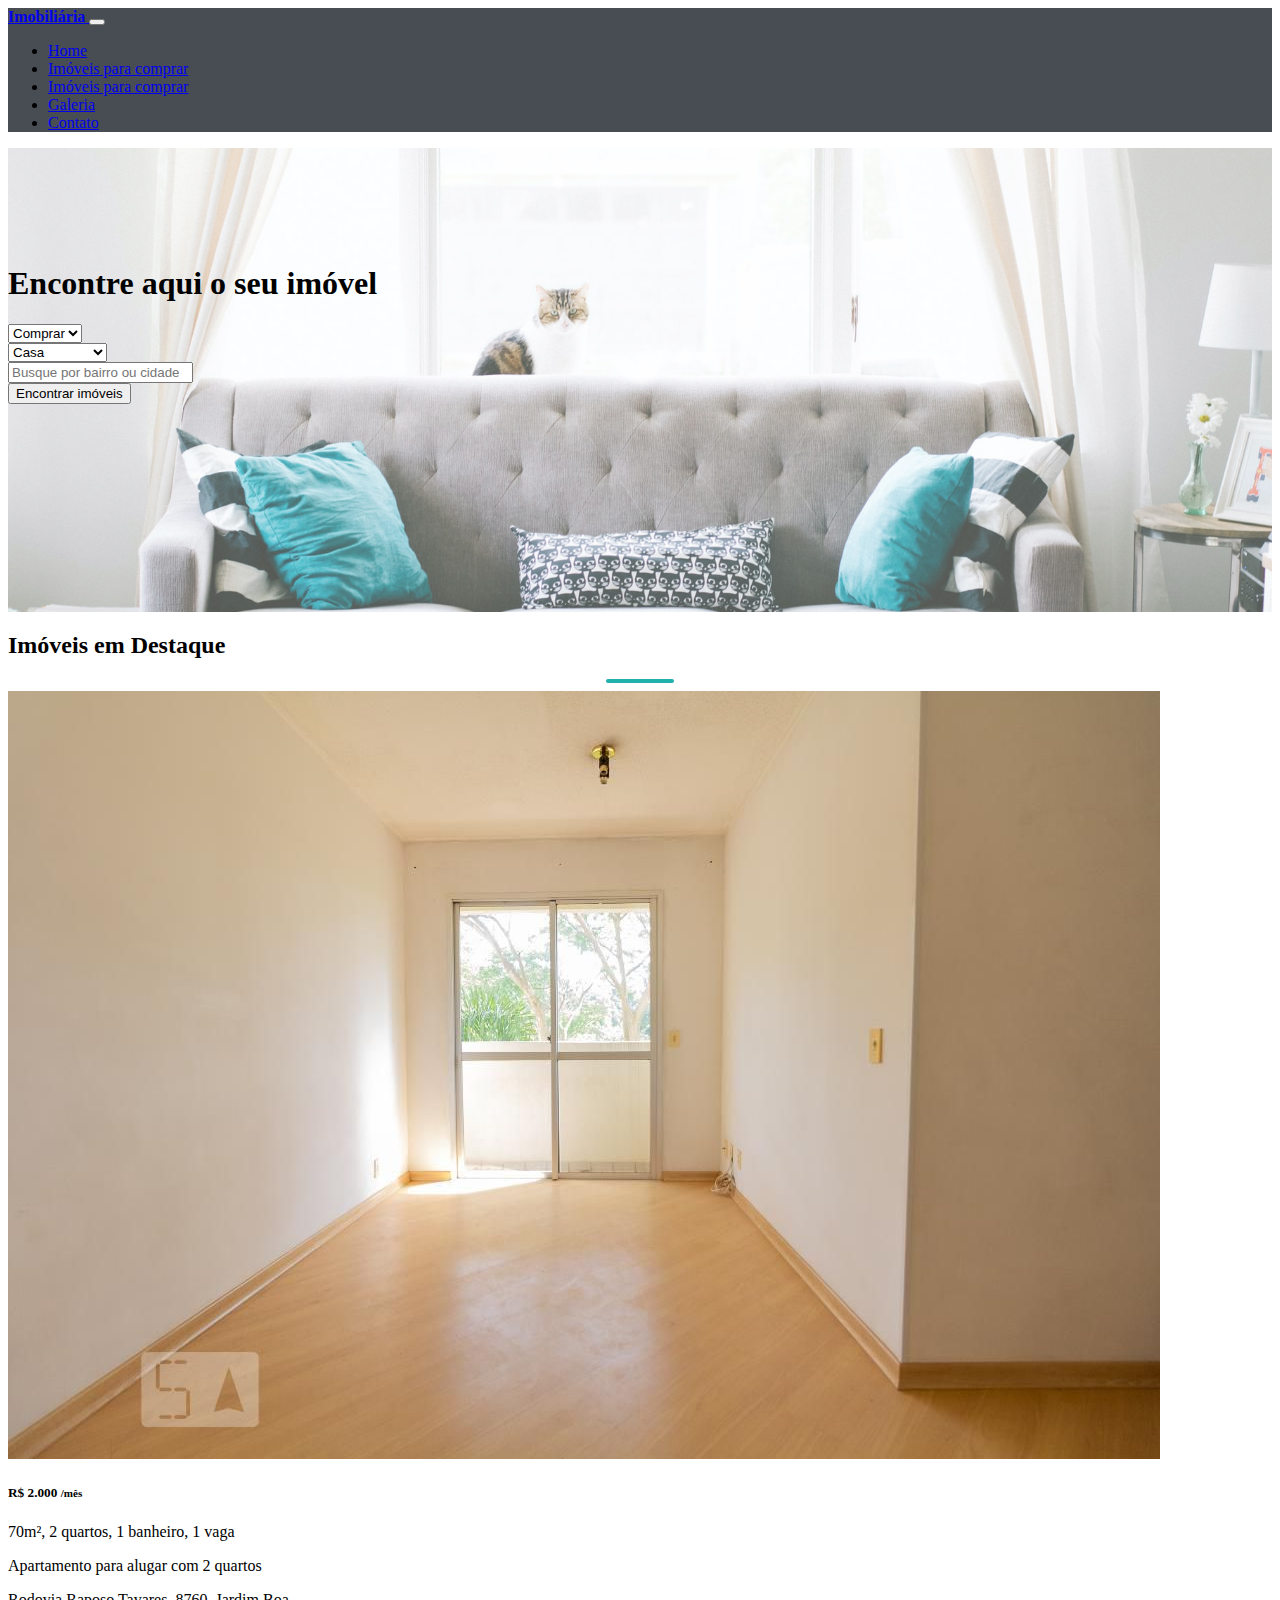
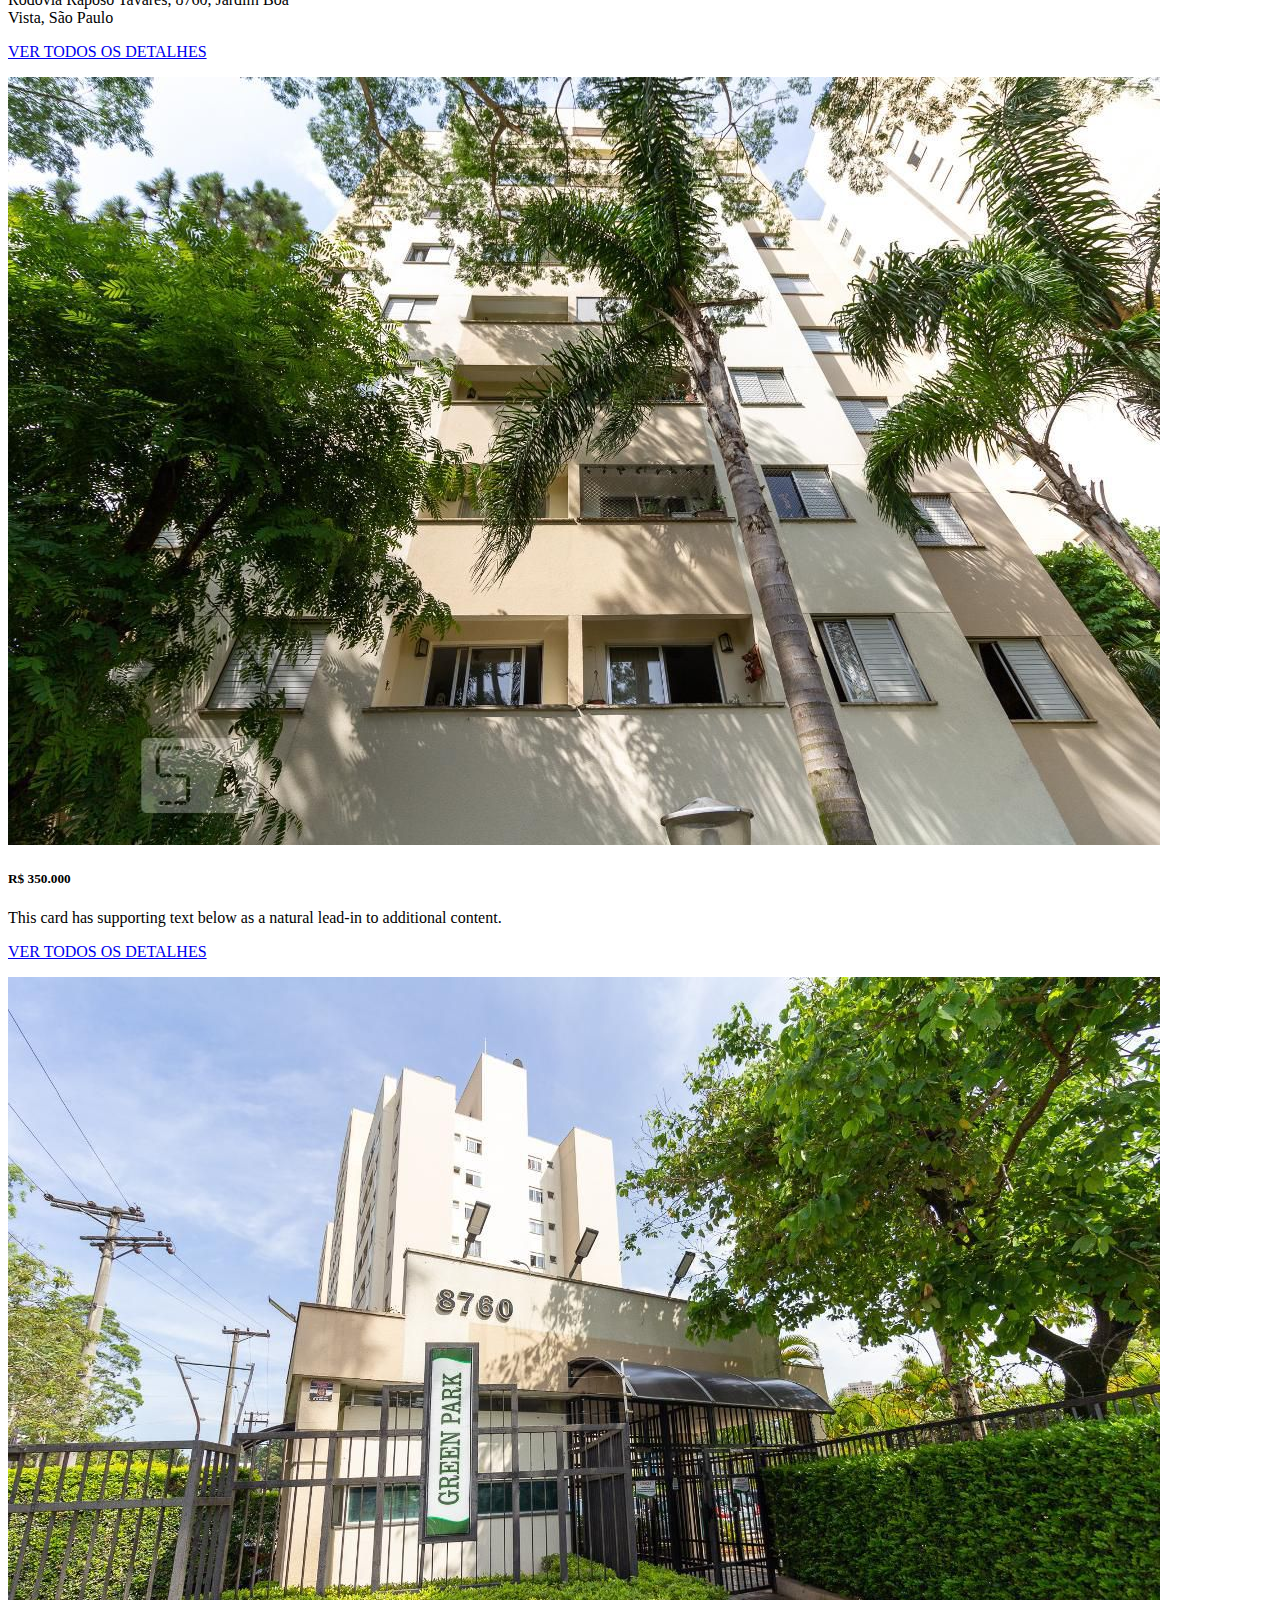
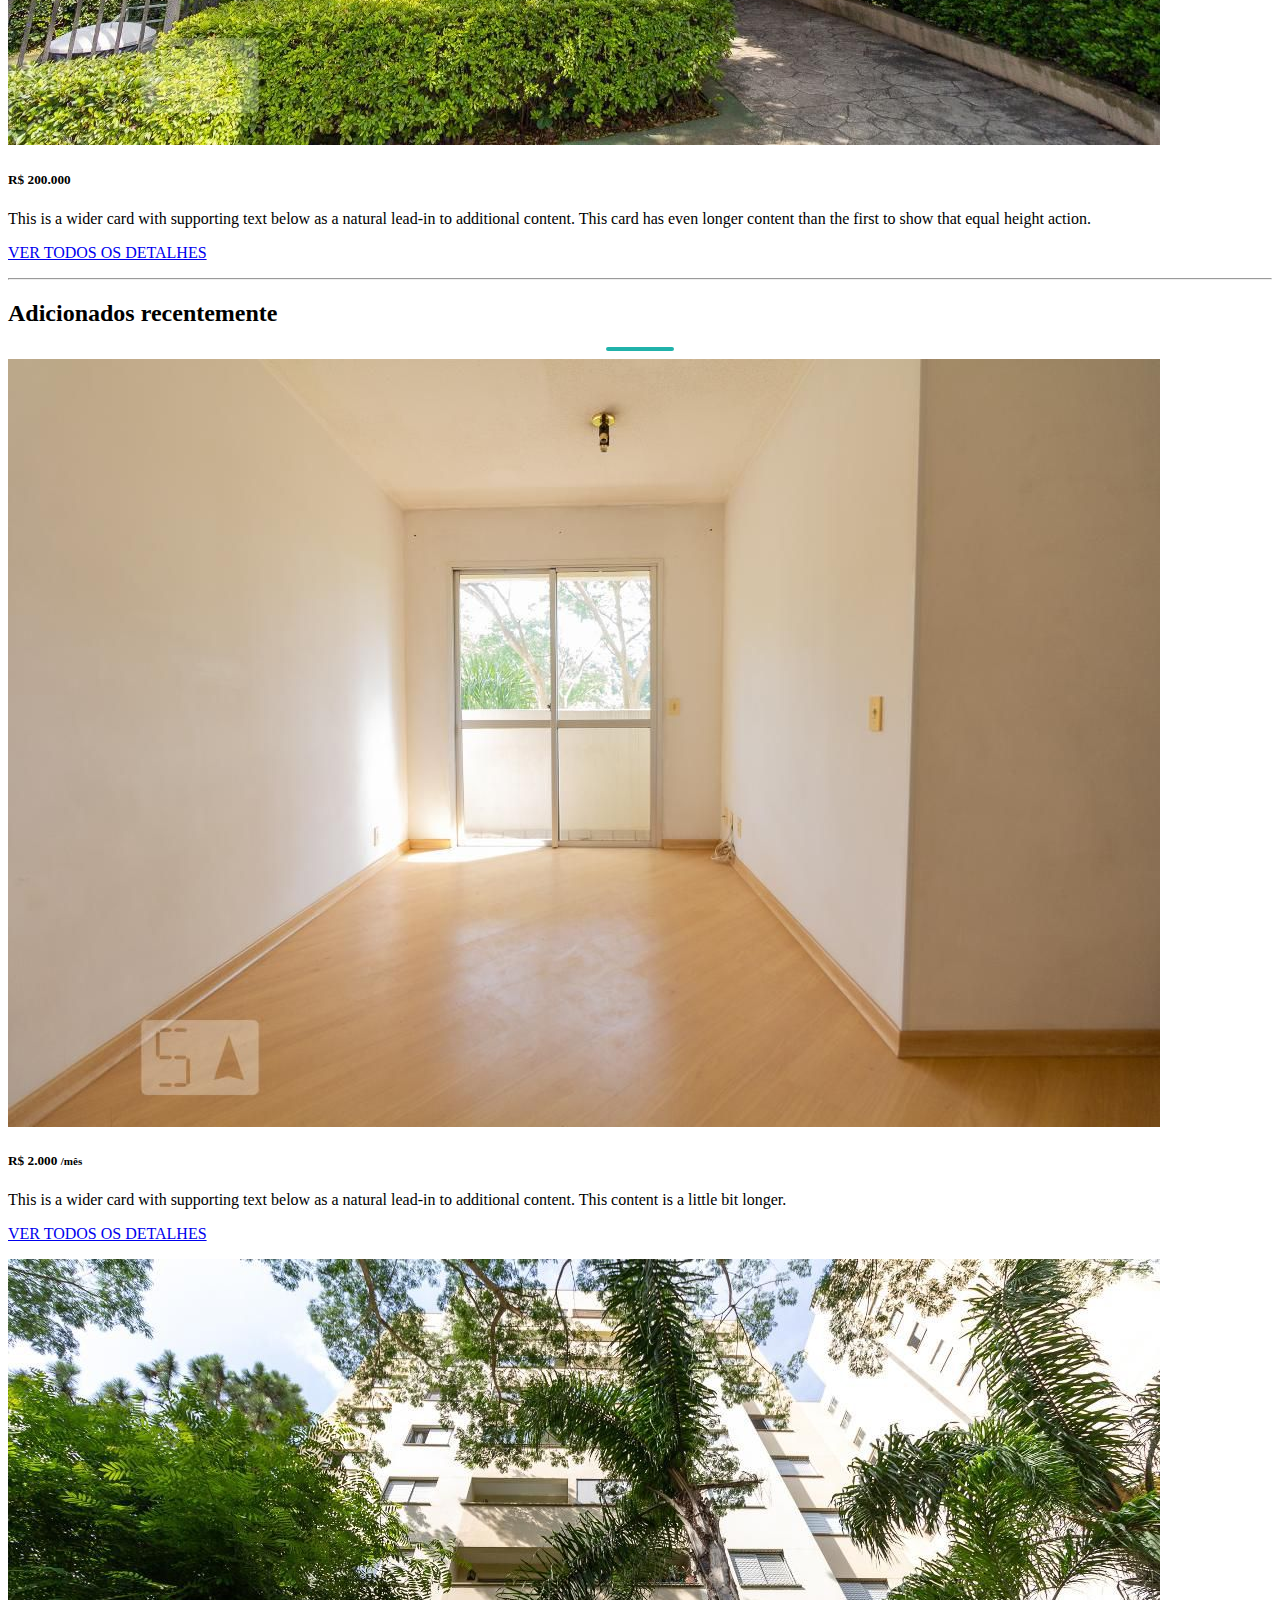
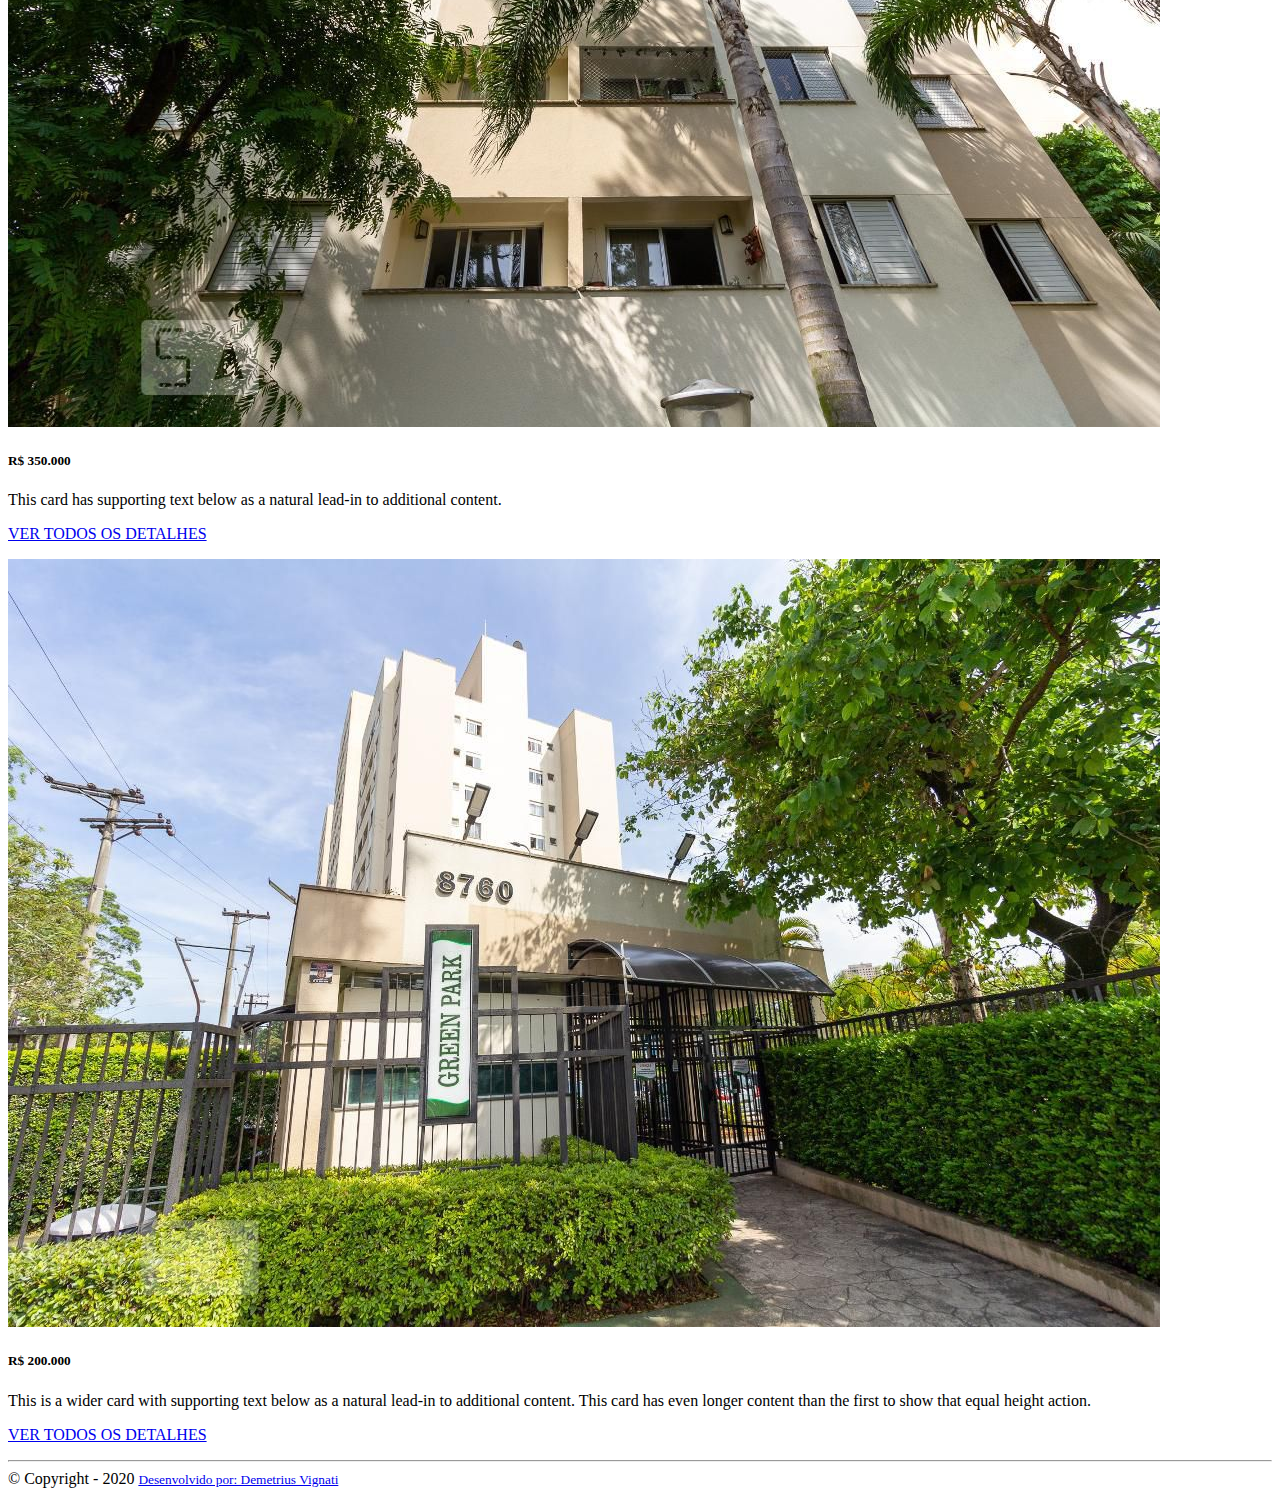
==== index.html @ 64b96d52 "Primeiro upload" ====
<!DOCTYPE html>
<html lang="pt-br">
  <head>
    <!-- Meta tags Obrigatórias -->
    <meta charset="utf-8">
    <meta name="viewport" content="width=device-width, initial-scale=1, shrink-to-fit=no">

    <!-- Bootstrap CSS -->
    <link rel="stylesheet" href="https://stackpath.bootstrapcdn.com/bootstrap/4.1.3/css/bootstrap.min.css" integrity="sha384-MCw98/SFnGE8fJT3GXwEOngsV7Zt27NXFoaoApmYm81iuXoPkFOJwJ8ERdknLPMO" crossorigin="anonymous">

    <!-- Font Awesome -->
    <link rel="stylesheet" href="https://use.fontawesome.com/releases/v5.13.1/css/all.css" integrity="sha384-xxzQGERXS00kBmZW/6qxqJPyxW3UR0BPsL4c8ILaIWXva5kFi7TxkIIaMiKtqV1Q" crossorigin="anonymous">

    <link rel="stylesheet" href="css/style.css">

    <title>Imobiliária</title>
  </head>
  <body>
    
    <header><!-- HEADER -->
      <nav class="navbar navbar-expand-sm navbar-dark navbar-transparente"><!-- NAVBAR -->
        <a href="index.html" class="navbar-brand d-flex align-items-center">
          <i class="fas fa-home fa-2x mr-1"></i>
          <strong>Imobiliária</strong>
        </a>
        <button class="navbar-toggler" type="button" data-toggle="collapse" data-target="#collapsibleNavbar">
          <span class="navbar-toggler-icon"></span>
        </button>
        <div class="collapse navbar-collapse" id="collapsibleNavbar"><!-- MENU HAMBURGER -->
          <ul class="navbar-nav ml-auto">
            <li class="nav-item">
              <a class="nav-link active" href="index.html">Home</a>
            </li>
            <li class="nav-item">
              <a class="nav-link" href="imoveis-alugar.html">Imóveis para comprar</a>
            </li>
            <li class="nav-item">
              <a class="nav-link" href="imoveis-comprar.html">Imóveis para comprar</a>
            </li>
            <li class="nav-item">
              <a class="nav-link" href="galeria.html">Galeria</a>
            </li>
            <li class="nav-item">
              <a class="nav-link" href="contato.html">Contato</a>
            </li>    
          </ul>
        </div><!-- /MENU HAMBURGER -->
      </nav><!-- /NAVBAR -->
    </header><!-- /HEADER -->

    <main role="main">

      <!-- Main jumbotron for a primary marketing message or call to action -->
      <div class="jumbotron parallax">
        <div class="container text-dark text-center">
          <h1 class="display-5">Encontre aqui o seu imóvel</h1>
          
          <form class="container">
            <div class="form-row">
              <div class="col">
                <select id="inputState" class="form-control form-control-lg">
                  <option selected>Comprar</option>
                  <option>Alugar</option>
                </select>
              </div>
              <div class="col">
                <select id="inputState" class="form-control form-control-lg">
                  <option selected>Casa</option>
                  <option>Apartamento</option>
                  <option>Chácara</option>
                  <option>Galpão</option>
                  <option>Terreno</option>
                </select>
              </div>
              <div class="col-5">
                <input type="text" class="form-control form-control-lg" id="inputAddress" placeholder="Busque por bairro ou cidade">
                
              </div>
              <div class="col">
                <button type="submit" class="btn btn-primary btn-lg">Encontrar imóveis</button>
              </div>
            </div>
          </form>

        </div>
      </div>
    
      <div class="container">
        <!-- Example row of columns -->
        <div class="row d-flex">
          <div class="col-md-12 text-center">
            <h2>Imóveis em Destaque</h2>
            <hr class="separador">
          </div>
          <div class="row row-cols-1 row-cols-md-3 g-4">
            <div class="col">
              <div class="card card-hover h-100">
                <a href="imovel1.html">
                  <img src="./img/apto1.jpg" class="card-img-top" alt="...">
                </a>
                <div class="card-body">
                  <h5 class="card-title">R$ 2.000 <small>/mês</small></h5>
                  <p class="card-text text-truncate" style="max-width: 300px;">70m², 2 quartos, 1 banheiro, 1 vaga</p>
                  <p class="card-text text-truncate" style="max-width: 300px;"">Apartamento para alugar com 2 quartos</p>
                  <p class="card-text text-truncate" style="max-width: 300px;"">Rodovia Raposo Tavares, 8760, Jardim Boa Vista, São Paulo</p>
                  
                </div>
                <div class="card-footer">
                  <p><a href="imovel1.html">VER TODOS OS DETALHES</a></p>
                </div>
              </div>
            </div>
            <div class="col">
              <div class="card card-hover h-100">
                <a href="imovel2.html">
                  <img src="./img/apto2.jpg" class="card-img-top" alt="...">
                </a>
                <div class="card-body">
                  <h5 class="card-title">R$ 350.000</h5>
                  <p class="card-text">This card has supporting text below as a natural lead-in to additional content.</p>
                </div>
                <div class="card-footer">
                  <p><a href="#">VER TODOS OS DETALHES</a></p>
                </div>
              </div>
            </div>
            <div class="col">
              <div class="card card-hover h-100">
                <a href="imovel3.html">
                  <img src="./img/apto3.jpg" class="card-img-top" alt="...">
                </a>
                <div class="card-body">
                  <h5 class="card-title">R$ 200.000</h5>
                  <p class="card-text">This is a wider card with supporting text below as a natural lead-in to additional content. This card has even longer content than the first to show that equal height action.</p>
                </div>
                <div class="card-footer">
                  <p><a href="#">VER TODOS OS DETALHES</a></p>
                </div>
              </div>
            </div>
          </div>
        </div>
        <hr>
        <div class="row d-flex">
          <div class="col-md-12 text-center">
            <h2>Adicionados recentemente</h2>
            <hr class="separador">
          </div>
          <div class="row row-cols-1 row-cols-md-3 g-4">
            <div class="col">
              <div class="card card-hover h-100">
                <a href="imovel1.html">
                  <img src="./img/apto1.jpg" class="card-img-top" alt="...">
                </a>
                <div class="card-body">
                  <h5 class="card-title">R$ 2.000 <small>/mês</small></h5>
                  <p class="card-text">This is a wider card with supporting text below as a natural lead-in to additional content. This content is a little bit longer.</p>
                </div>
                <div class="card-footer">
                  <p><a href="imovel1.html">VER TODOS OS DETALHES</a></p>
                </div>
              </div>
            </div>
            <div class="col">
              <div class="card card-hover h-100">
                <a href="imovel2.html">
                  <img src="./img/apto2.jpg" class="card-img-top" alt="...">
                </a>
                <div class="card-body">
                  <h5 class="card-title">R$ 350.000</h5>
                  <p class="card-text">This card has supporting text below as a natural lead-in to additional content.</p>
                </div>
                <div class="card-footer">
                  <p><a href="#">VER TODOS OS DETALHES</a></p>
                </div>
              </div>
            </div>
            <div class="col">
              <div class="card card-hover h-100">
                <a href="imovel3.html">
                  <img src="./img/apto3.jpg" class="card-img-top" alt="...">
                </a>
                <div class="card-body">
                  <h5 class="card-title">R$ 200.000</h5>
                  <p class="card-text">This is a wider card with supporting text below as a natural lead-in to additional content. This card has even longer content than the first to show that equal height action.</p>
                </div>
                <div class="card-footer">
                  <p><a href="#">VER TODOS OS DETALHES</a></p>
                </div>
              </div>
            </div>
          </div>
        </div>
        <hr>
      </div> <!-- /container -->
    
    </main>
    
    <footer class="footer mt-auto py-3 bg-dark">
      <div class="container text-center d-flex">
        <span class="text-secondary">&copy; Copyright - 2020</span>
        <a href="https://github.com/demetriusvas" class="text-secondary ml-auto" target="_blank">
          <i class="fab fa-github fa-lg"></i>
          <small class="ml-auto">Desenvolvido por: Demetrius Vignati</small>
        </a>
      </div>
    </footer>

    <!-- JavaScript (Opcional) -->
    <!-- jQuery primeiro, depois Popper.js, depois Bootstrap JS -->
    <script src="https://code.jquery.com/jquery-3.3.1.slim.min.js" integrity="sha384-q8i/X+965DzO0rT7abK41JStQIAqVgRVzpbzo5smXKp4YfRvH+8abtTE1Pi6jizo" crossorigin="anonymous"></script>
    <script src="https://cdnjs.cloudflare.com/ajax/libs/popper.js/1.14.3/umd/popper.min.js" integrity="sha384-ZMP7rVo3mIykV+2+9J3UJ46jBk0WLaUAdn689aCwoqbBJiSnjAK/l8WvCWPIPm49" crossorigin="anonymous"></script>
    <script src="https://stackpath.bootstrapcdn.com/bootstrap/4.1.3/js/bootstrap.min.js" integrity="sha384-ChfqqxuZUCnJSK3+MXmPNIyE6ZbWh2IMqE241rYiqJxyMiZ6OW/JmZQ5stwEULTy" crossorigin="anonymous"></script>
  </body>
</html>
---- css/style.css ----
nav.navbar-transparente {
    background: rgba(52, 58, 64, 0.9);
}

.parallax {
    /* The image used */
    background-image: url('../img/banner-02.jpg');
    /*background: linear-gradient(to left, #000000, #434343);*/
    
    /* Full height */
    height: 100%;
    
    /* Create the parallax scrolling effect */
    background-attachment: fixed;
    background-position: center;
    background-repeat: no-repeat;
    background-size: cover;

    padding-top: 6em;
    padding-bottom: 13em;
}

.parallax-secundaria {
    /* The image used */
    background-image: url('../img/banner-02.jpg');
    /*background: linear-gradient(to left, #000000, #434343);*/

    
    /* Create the parallax scrolling effect */
    background-attachment: fixed;
    background-position: center;
    background-repeat: no-repeat;
    background-size: cover;

    padding-top: 4em;
    padding-bottom: 0.5em;
}

.card-hover:hover {
    box-shadow: 0 4px 8px 0 rgba(0, 0, 0, 0.2), 0 6px 20px 0 rgba(0, 0, 0, 0.19);

}

.separador {
    border: 2px solid lightseagreen;
    border-radius: 10px;
    width: 5%;
}

/*****************************
-----------GALERIA------------ 
*****************************/
.galeria > img {
    margin-bottom: 15px;
    margin-top: 15px;
    opacity: 0.9;
    cursor: pointer;
}

.galeria > img:hover {
    opacity: 1;
}

.galeria-full-screen {
    z-index:3;
    display:none;
    position:fixed;
    left:0;
    top:0;
    width:100%;
    height:100%;
    overflow:auto;
    color: #FFF!important;
    background-color: rgba(0, 0, 0, 0.9)!important;
}

.galeria-full-screen-conteudo {
    margin:auto;
    background-color:transparent!important;
    position:relative;
    padding:0;
    outline:0;
    width:600px;
    padding-top:80px!important;
    padding-bottom:64px!important;
}
.galeria-full-screen-botao-fechar {
    font-size:50px!important;
    cursor: pointer;
    position:absolute;
    right:0;
    top:50px;
}

.galeria-full-screen-conteudo-imagem {
    max-width:100%;
    height:auto;
}

.galeria-full-screen-animacao {
    animation:animatezoom 0.2s;
}

@keyframes animatezoom {
    from {
        transform:scale(0)
    } 
    to {
        transform:scale(1)
    }
}

iframe{
    width: 600px;
    height: 450px;
}

@media (max-width: 575.98px) {
    iframe{
      width: 100%;
      height: 450px;
    }
    .galeria-full-screen-conteudo {
        margin:0 30px;
        width:auto!important;
    }
    
    .galeria-full-screen {
        padding-top:30px;
    }
}
  
  
@media (min-width: 576px) {
    iframe{
        width: 100%;
        height: 450px;
      }
}
  
@media (min-width: 768px) {
    iframe{
        width: 100%;
        height: 450px;
    }
}

@media (max-width:768px) {
    .galeria-full-screen-conteudo {
        width:500px;
    }
    
    .galeria-full-screen {
        padding-top:50px;
    }
}
  
@media (min-width: 992px) {
    iframe{
        width: 100%;
        height: 450px;
    }
    .galeria-full-screen-conteudo {
        width:600px;
    }   
}
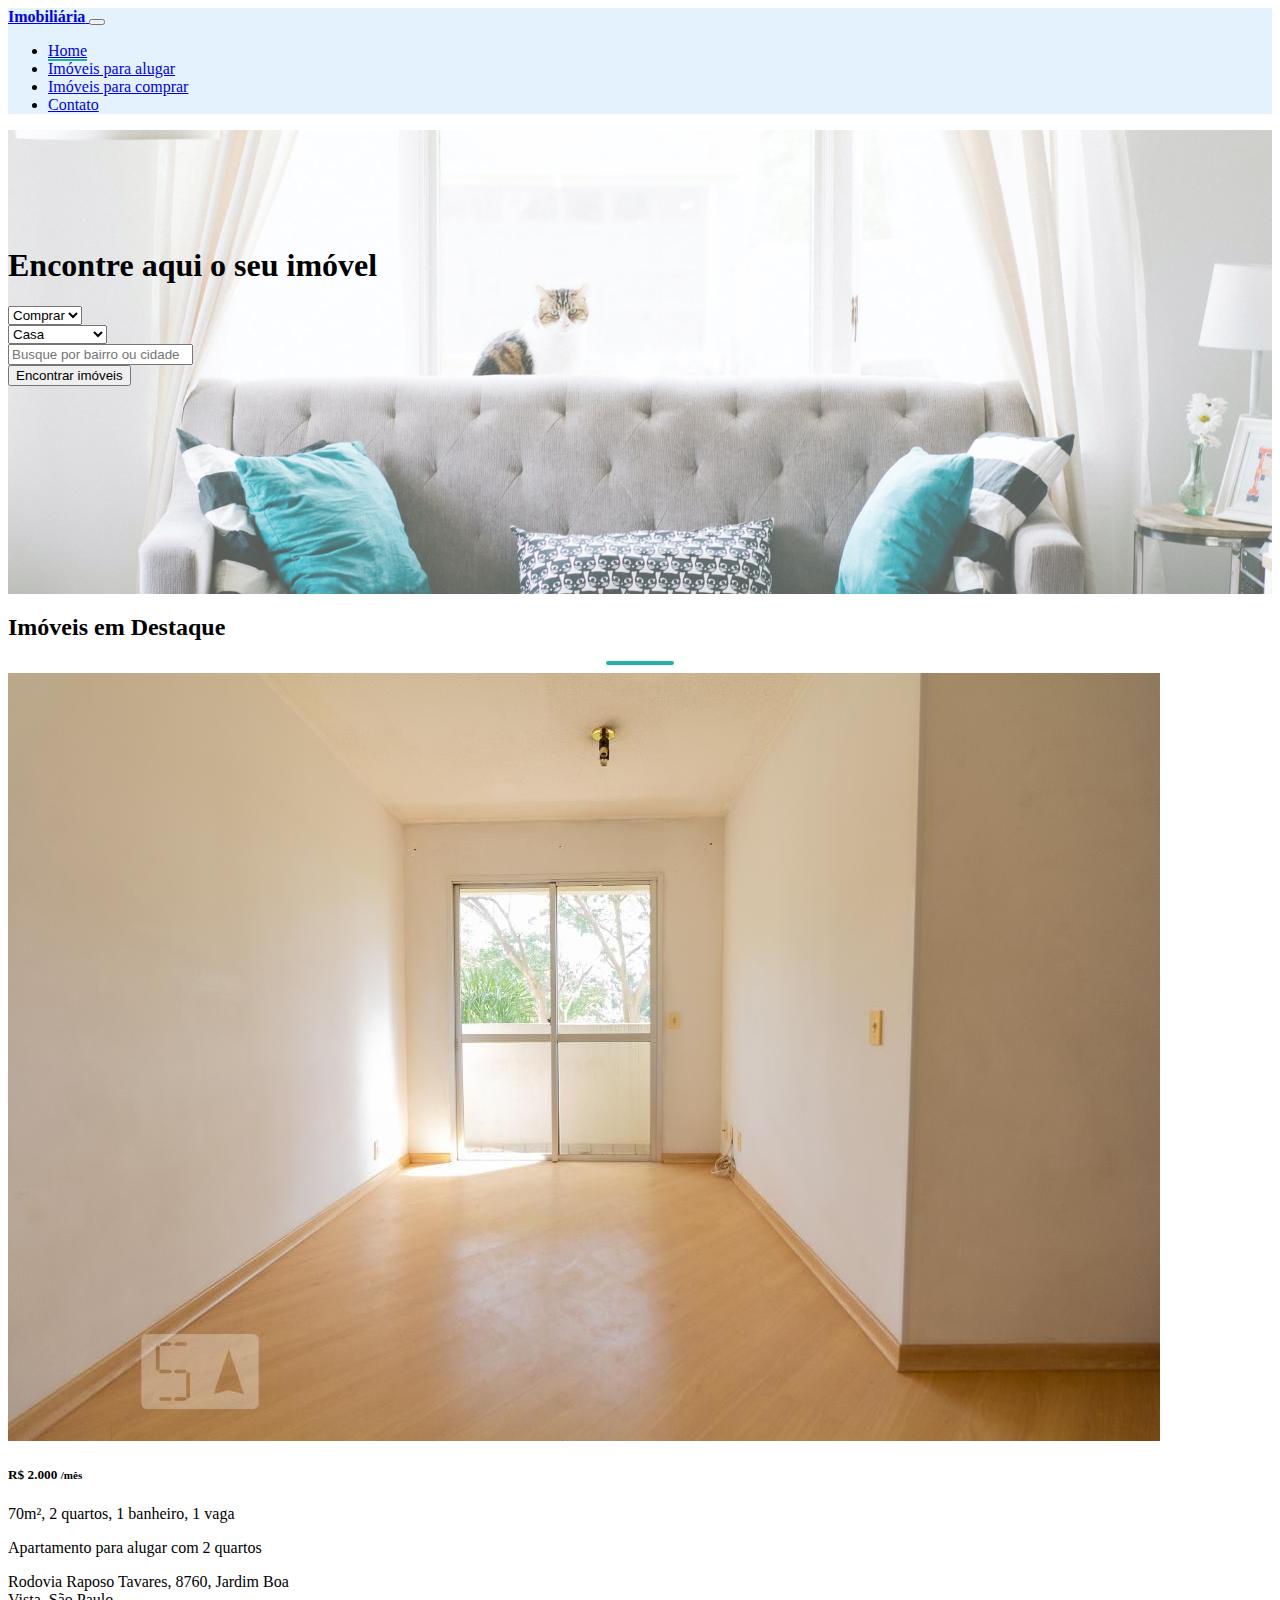
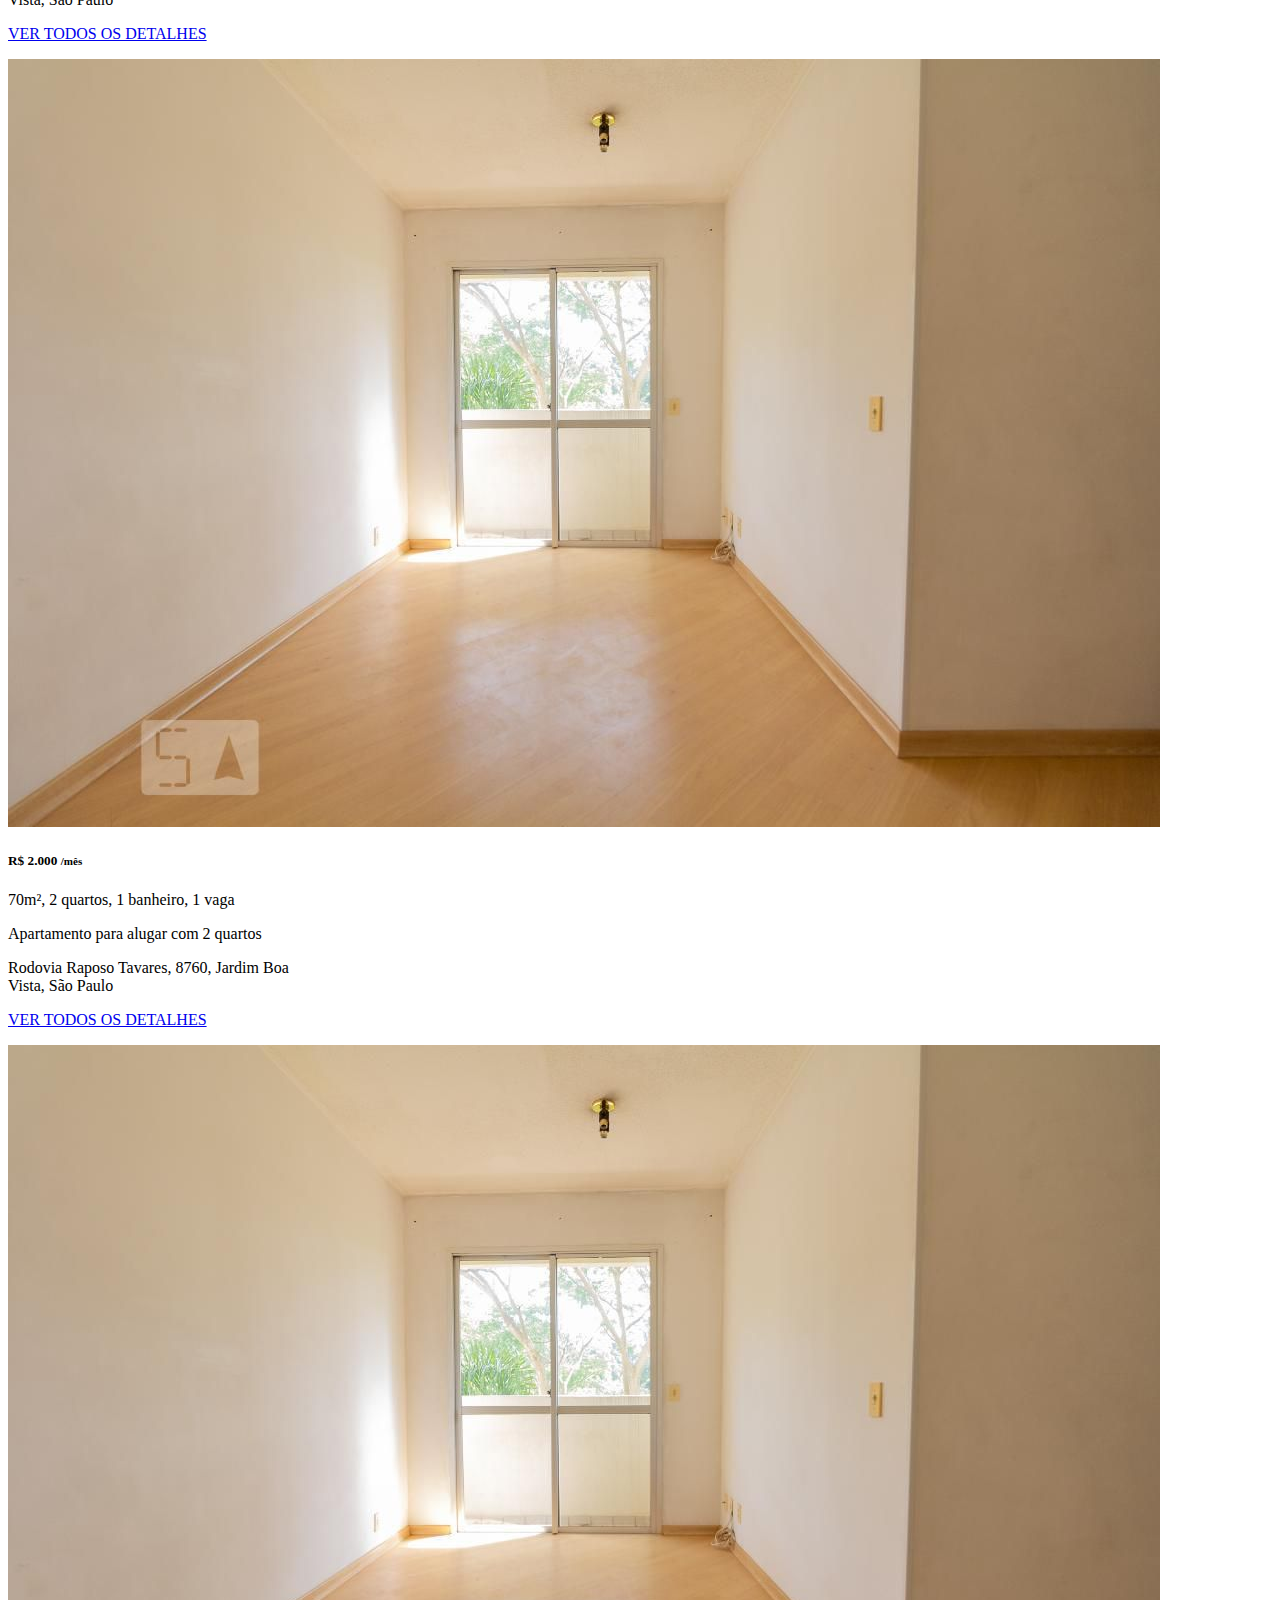
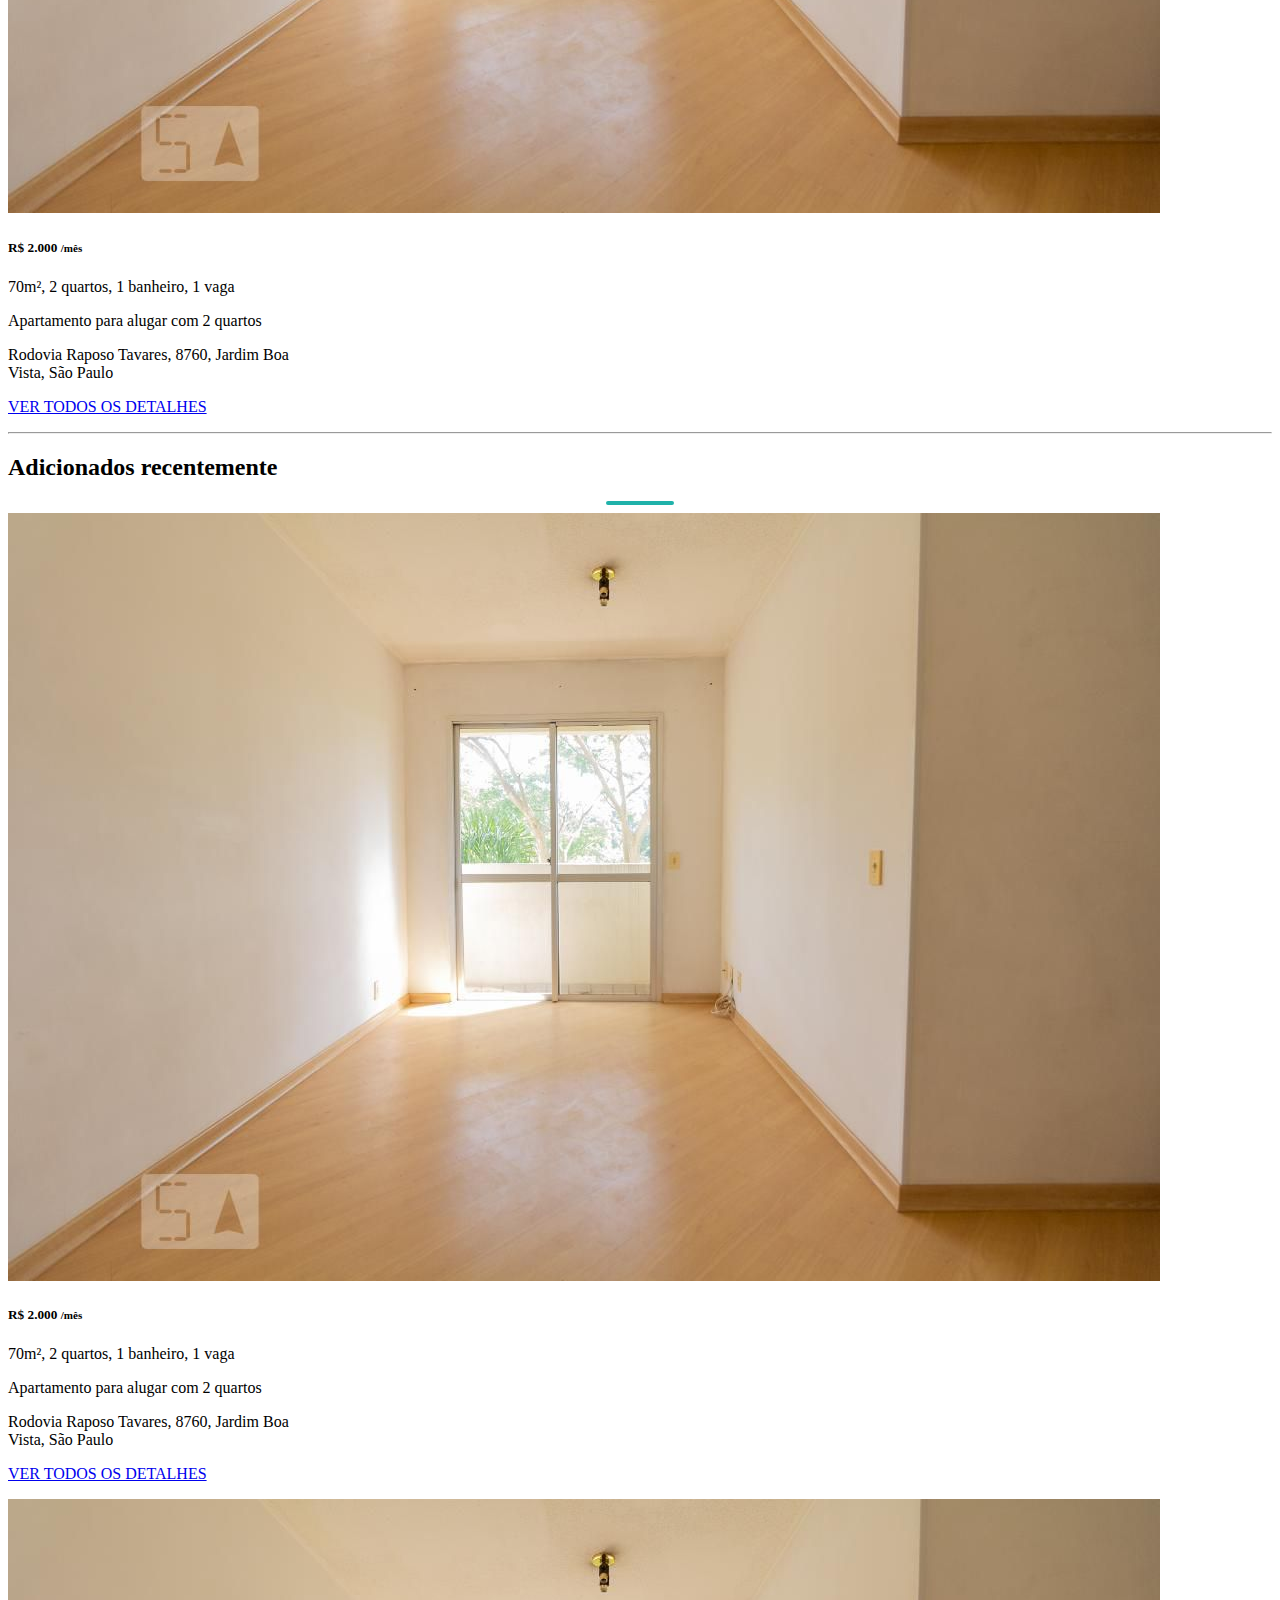
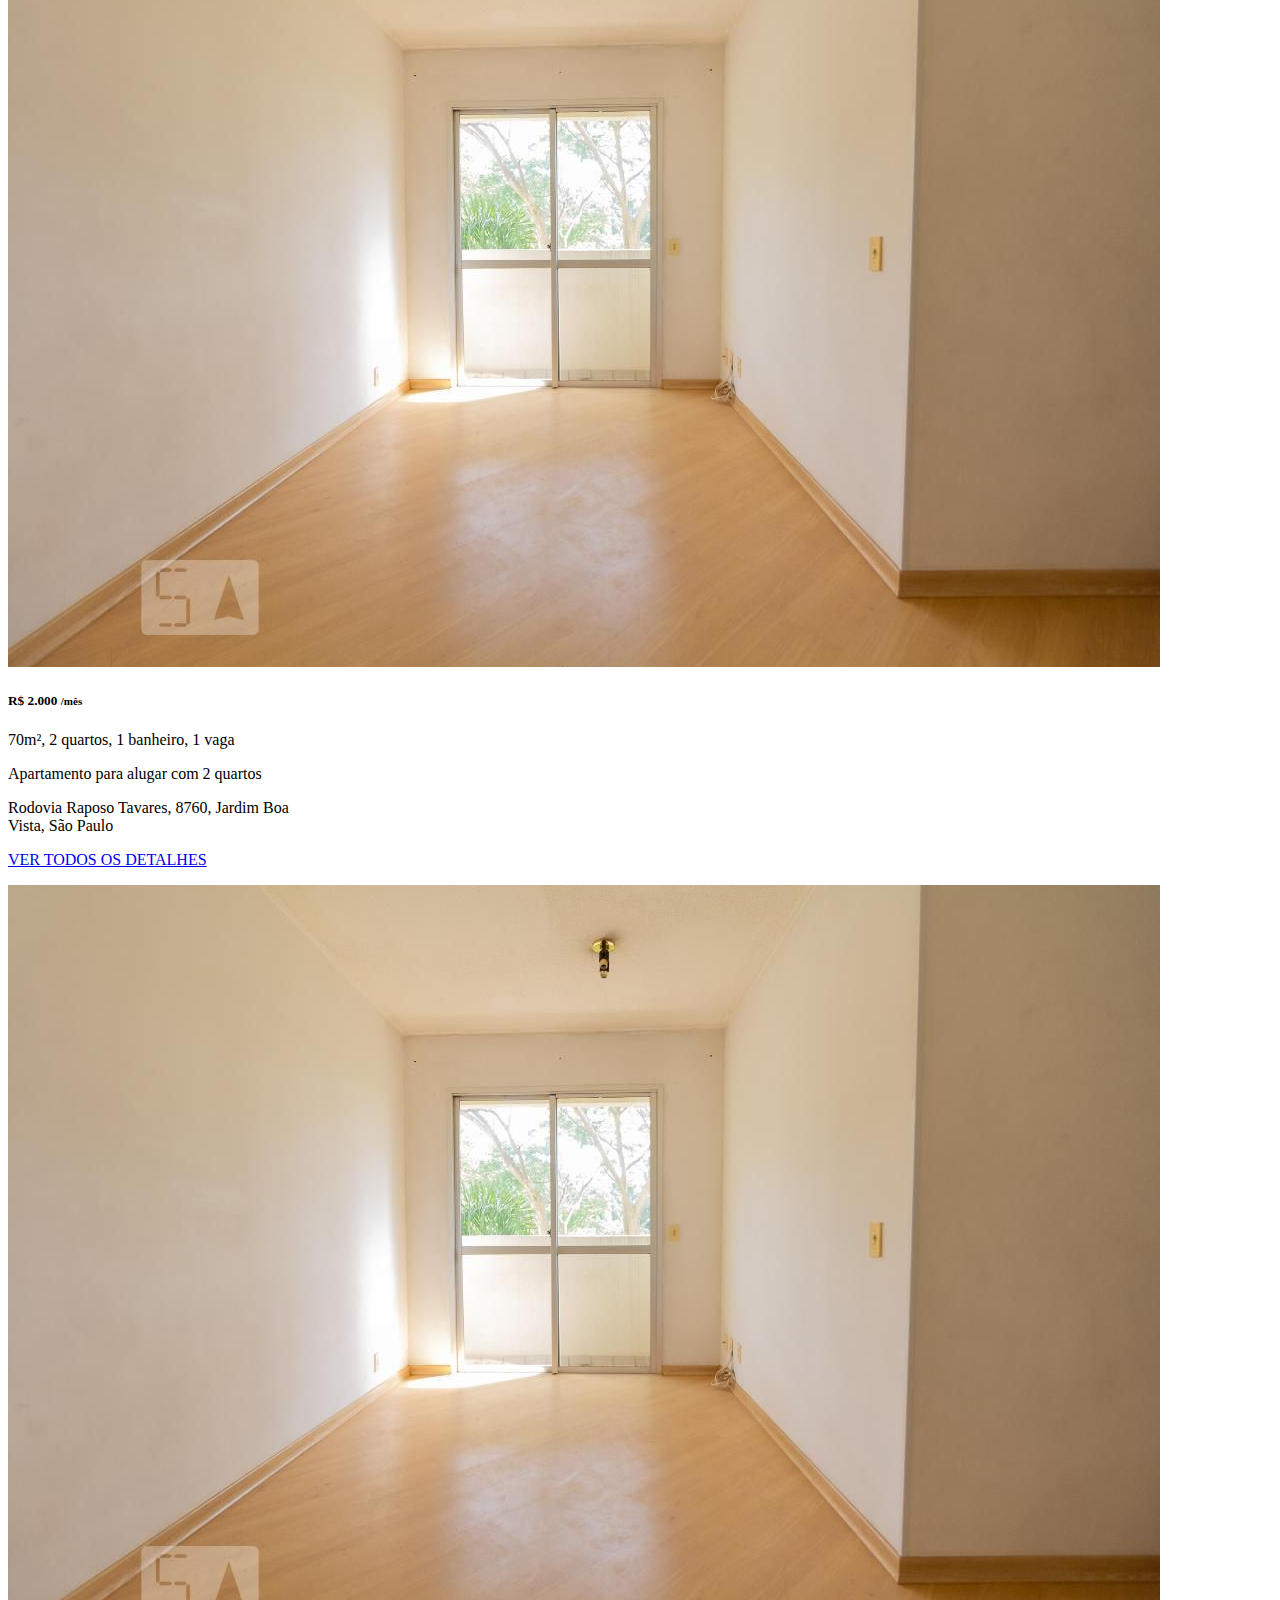
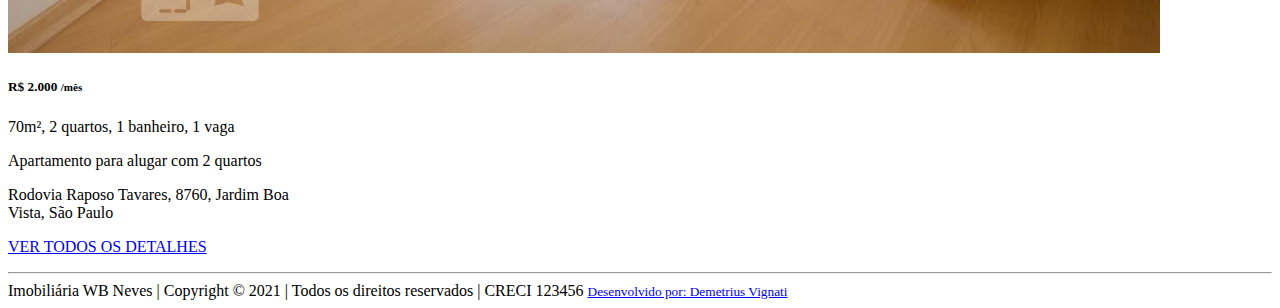
==== commit 22e6e012: "Segundo upload" ====
--- a/index.html
+++ b/index.html
@@ -18,7 +18,7 @@
   <body>
     
     <header><!-- HEADER -->
-      <nav class="navbar navbar-expand-sm navbar-dark navbar-transparente"><!-- NAVBAR -->
+      <nav class="navbar navbar-expand-sm navbar-light bg-navbar"><!-- NAVBAR -->
         <a href="index.html" class="navbar-brand d-flex align-items-center">
           <i class="fas fa-home fa-2x mr-1"></i>
           <strong>Imobiliária</strong>
@@ -32,13 +32,10 @@
               <a class="nav-link active" href="index.html">Home</a>
             </li>
             <li class="nav-item">
-              <a class="nav-link" href="imoveis-alugar.html">Imóveis para comprar</a>
+              <a class="nav-link" href="imoveis-alugar.html">Imóveis para alugar</a>
             </li>
             <li class="nav-item">
               <a class="nav-link" href="imoveis-comprar.html">Imóveis para comprar</a>
-            </li>
-            <li class="nav-item">
-              <a class="nav-link" href="galeria.html">Galeria</a>
             </li>
             <li class="nav-item">
               <a class="nav-link" href="contato.html">Contato</a>
@@ -77,7 +74,7 @@
                 
               </div>
               <div class="col">
-                <button type="submit" class="btn btn-primary btn-lg">Encontrar imóveis</button>
+                <button type="button" class="btn btn-primary btn-lg" onclick="location.href='contato.html';">Encontrar imóveis</button>
               </div>
             </div>
           </form>
@@ -92,52 +89,56 @@
             <h2>Imóveis em Destaque</h2>
             <hr class="separador">
           </div>
-          <div class="row row-cols-1 row-cols-md-3 g-4">
-            <div class="col">
-              <div class="card card-hover h-100">
-                <a href="imovel1.html">
-                  <img src="./img/apto1.jpg" class="card-img-top" alt="...">
-                </a>
-                <div class="card-body">
-                  <h5 class="card-title">R$ 2.000 <small>/mês</small></h5>
-                  <p class="card-text text-truncate" style="max-width: 300px;">70m², 2 quartos, 1 banheiro, 1 vaga</p>
-                  <p class="card-text text-truncate" style="max-width: 300px;"">Apartamento para alugar com 2 quartos</p>
-                  <p class="card-text text-truncate" style="max-width: 300px;"">Rodovia Raposo Tavares, 8760, Jardim Boa Vista, São Paulo</p>
-                  
-                </div>
-                <div class="card-footer">
-                  <p><a href="imovel1.html">VER TODOS OS DETALHES</a></p>
-                </div>
-              </div>
-            </div>
-            <div class="col">
-              <div class="card card-hover h-100">
-                <a href="imovel2.html">
-                  <img src="./img/apto2.jpg" class="card-img-top" alt="...">
-                </a>
-                <div class="card-body">
-                  <h5 class="card-title">R$ 350.000</h5>
-                  <p class="card-text">This card has supporting text below as a natural lead-in to additional content.</p>
-                </div>
-                <div class="card-footer">
-                  <p><a href="#">VER TODOS OS DETALHES</a></p>
-                </div>
-              </div>
-            </div>
-            <div class="col">
-              <div class="card card-hover h-100">
-                <a href="imovel3.html">
-                  <img src="./img/apto3.jpg" class="card-img-top" alt="...">
-                </a>
-                <div class="card-body">
-                  <h5 class="card-title">R$ 200.000</h5>
-                  <p class="card-text">This is a wider card with supporting text below as a natural lead-in to additional content. This card has even longer content than the first to show that equal height action.</p>
-                </div>
-                <div class="card-footer">
-                  <p><a href="#">VER TODOS OS DETALHES</a></p>
-                </div>
-              </div>
-            </div>
+          <div class="col-md-4">
+            <div class="card card-hover h-100">
+                <a href="imovel1.html">
+                  <img src="./img/apto1.jpg" class="card-img-top" alt="...">
+                </a>
+                <div class="card-body">
+                  <h5 class="card-title">R$ 2.000 <small>/mês</small></h5>
+                  <p class="card-text text-truncate" style="max-width: 300px;">70m², 2 quartos, 1 banheiro, 1 vaga</p>
+                  <p class="card-text text-truncate" style="max-width: 300px;"">Apartamento para alugar com 2 quartos</p>
+                  <p class="card-text text-truncate" style="max-width: 300px;"">Rodovia Raposo Tavares, 8760, Jardim Boa Vista, São Paulo</p>
+                  
+                </div>
+                <div class="card-footer">
+                  <p><a href="imovel1.html">VER TODOS OS DETALHES</a></p>
+                </div>
+              </div>
+          </div>
+          <div class="col-md-4">
+            <div class="card card-hover h-100">
+                <a href="imovel1.html">
+                  <img src="./img/apto1.jpg" class="card-img-top" alt="...">
+                </a>
+                <div class="card-body">
+                  <h5 class="card-title">R$ 2.000 <small>/mês</small></h5>
+                  <p class="card-text text-truncate" style="max-width: 300px;">70m², 2 quartos, 1 banheiro, 1 vaga</p>
+                  <p class="card-text text-truncate" style="max-width: 300px;"">Apartamento para alugar com 2 quartos</p>
+                  <p class="card-text text-truncate" style="max-width: 300px;"">Rodovia Raposo Tavares, 8760, Jardim Boa Vista, São Paulo</p>
+                  
+                </div>
+                <div class="card-footer">
+                  <p><a href="imovel1.html">VER TODOS OS DETALHES</a></p>
+                </div>
+              </div>
+          </div>
+          <div class="col-md-4">
+            <div class="card card-hover h-100">
+                <a href="imovel1.html">
+                  <img src="./img/apto1.jpg" class="card-img-top" alt="...">
+                </a>
+                <div class="card-body">
+                  <h5 class="card-title">R$ 2.000 <small>/mês</small></h5>
+                  <p class="card-text text-truncate" style="max-width: 300px;">70m², 2 quartos, 1 banheiro, 1 vaga</p>
+                  <p class="card-text text-truncate" style="max-width: 300px;"">Apartamento para alugar com 2 quartos</p>
+                  <p class="card-text text-truncate" style="max-width: 300px;"">Rodovia Raposo Tavares, 8760, Jardim Boa Vista, São Paulo</p>
+                  
+                </div>
+                <div class="card-footer">
+                  <p><a href="imovel1.html">VER TODOS OS DETALHES</a></p>
+                </div>
+              </div>
           </div>
         </div>
         <hr>
@@ -146,60 +147,68 @@
             <h2>Adicionados recentemente</h2>
             <hr class="separador">
           </div>
-          <div class="row row-cols-1 row-cols-md-3 g-4">
-            <div class="col">
-              <div class="card card-hover h-100">
-                <a href="imovel1.html">
-                  <img src="./img/apto1.jpg" class="card-img-top" alt="...">
-                </a>
-                <div class="card-body">
-                  <h5 class="card-title">R$ 2.000 <small>/mês</small></h5>
-                  <p class="card-text">This is a wider card with supporting text below as a natural lead-in to additional content. This content is a little bit longer.</p>
-                </div>
-                <div class="card-footer">
-                  <p><a href="imovel1.html">VER TODOS OS DETALHES</a></p>
-                </div>
-              </div>
-            </div>
-            <div class="col">
-              <div class="card card-hover h-100">
-                <a href="imovel2.html">
-                  <img src="./img/apto2.jpg" class="card-img-top" alt="...">
-                </a>
-                <div class="card-body">
-                  <h5 class="card-title">R$ 350.000</h5>
-                  <p class="card-text">This card has supporting text below as a natural lead-in to additional content.</p>
-                </div>
-                <div class="card-footer">
-                  <p><a href="#">VER TODOS OS DETALHES</a></p>
-                </div>
-              </div>
-            </div>
-            <div class="col">
-              <div class="card card-hover h-100">
-                <a href="imovel3.html">
-                  <img src="./img/apto3.jpg" class="card-img-top" alt="...">
-                </a>
-                <div class="card-body">
-                  <h5 class="card-title">R$ 200.000</h5>
-                  <p class="card-text">This is a wider card with supporting text below as a natural lead-in to additional content. This card has even longer content than the first to show that equal height action.</p>
-                </div>
-                <div class="card-footer">
-                  <p><a href="#">VER TODOS OS DETALHES</a></p>
-                </div>
-              </div>
-            </div>
-          </div>
+          <div class="col-md-4">
+            <div class="card card-hover h-100">
+                <a href="imovel1.html">
+                  <img src="./img/apto1.jpg" class="card-img-top" alt="...">
+                </a>
+                <div class="card-body">
+                  <h5 class="card-title">R$ 2.000 <small>/mês</small></h5>
+                  <p class="card-text text-truncate" style="max-width: 300px;">70m², 2 quartos, 1 banheiro, 1 vaga</p>
+                  <p class="card-text text-truncate" style="max-width: 300px;"">Apartamento para alugar com 2 quartos</p>
+                  <p class="card-text text-truncate" style="max-width: 300px;"">Rodovia Raposo Tavares, 8760, Jardim Boa Vista, São Paulo</p>
+                  
+                </div>
+                <div class="card-footer">
+                  <p><a href="imovel1.html">VER TODOS OS DETALHES</a></p>
+                </div>
+              </div>
+          </div>
+          <div class="col-md-4">
+            <div class="card card-hover h-100">
+                <a href="imovel1.html">
+                  <img src="./img/apto1.jpg" class="card-img-top" alt="...">
+                </a>
+                <div class="card-body">
+                  <h5 class="card-title">R$ 2.000 <small>/mês</small></h5>
+                  <p class="card-text text-truncate" style="max-width: 300px;">70m², 2 quartos, 1 banheiro, 1 vaga</p>
+                  <p class="card-text text-truncate" style="max-width: 300px;"">Apartamento para alugar com 2 quartos</p>
+                  <p class="card-text text-truncate" style="max-width: 300px;"">Rodovia Raposo Tavares, 8760, Jardim Boa Vista, São Paulo</p>
+                  
+                </div>
+                <div class="card-footer">
+                  <p><a href="imovel1.html">VER TODOS OS DETALHES</a></p>
+                </div>
+              </div>
+          </div>
+          <div class="col-md-4">
+            <div class="card card-hover h-100">
+                <a href="imovel1.html">
+                  <img src="./img/apto1.jpg" class="card-img-top" alt="...">
+                </a>
+                <div class="card-body">
+                  <h5 class="card-title">R$ 2.000 <small>/mês</small></h5>
+                  <p class="card-text text-truncate" style="max-width: 300px;">70m², 2 quartos, 1 banheiro, 1 vaga</p>
+                  <p class="card-text text-truncate" style="max-width: 300px;"">Apartamento para alugar com 2 quartos</p>
+                  <p class="card-text text-truncate" style="max-width: 300px;"">Rodovia Raposo Tavares, 8760, Jardim Boa Vista, São Paulo</p>
+                  
+                </div>
+                <div class="card-footer">
+                  <p><a href="imovel1.html">VER TODOS OS DETALHES</a></p>
+                </div>
+              </div>
+          </div>
+          
         </div>
         <hr>
       </div> <!-- /container -->
     
     </main>
     
-    <footer class="footer mt-auto py-3 bg-dark">
+    <footer class="footer mt-auto py-3 bg-dark">    
       <div class="container text-center d-flex">
-        <span class="text-secondary">&copy; Copyright - 2020</span>
-        <a href="https://github.com/demetriusvas" class="text-secondary ml-auto" target="_blank">
+        <span class="text-secondary">Imobiliária WB Neves | Copyright &copy; 2021 | Todos os direitos reservados | CRECI 123456</span>
+        <a href="https://demetriusvas.github.io/" class="text-secondary ml-auto" target="_blank">
           <i class="fab fa-github fa-lg"></i>
           <small class="ml-auto">Desenvolvido por: Demetrius Vignati</small>
         </a>
--- a/css/style.css
+++ b/css/style.css
@@ -1,5 +1,13 @@
-nav.navbar-transparente {
-    background: rgba(52, 58, 64, 0.9);
+nav.bg-navbar, footer.bg-footer {
+    background-color: #e3f2fd;
+}
+
+.nav-item a:hover {
+    border-bottom: 2px solid lightseagreen; 
+}
+
+.nav-item > a.active {
+	border-bottom: 2px solid lightseagreen; 
 }
 
 .parallax {
@@ -47,60 +55,6 @@
     width: 5%;
 }
 
-/*****************************
------------GALERIA------------ 
-*****************************/
-.galeria > img {
-    margin-bottom: 15px;
-    margin-top: 15px;
-    opacity: 0.9;
-    cursor: pointer;
-}
-
-.galeria > img:hover {
-    opacity: 1;
-}
-
-.galeria-full-screen {
-    z-index:3;
-    display:none;
-    position:fixed;
-    left:0;
-    top:0;
-    width:100%;
-    height:100%;
-    overflow:auto;
-    color: #FFF!important;
-    background-color: rgba(0, 0, 0, 0.9)!important;
-}
-
-.galeria-full-screen-conteudo {
-    margin:auto;
-    background-color:transparent!important;
-    position:relative;
-    padding:0;
-    outline:0;
-    width:600px;
-    padding-top:80px!important;
-    padding-bottom:64px!important;
-}
-.galeria-full-screen-botao-fechar {
-    font-size:50px!important;
-    cursor: pointer;
-    position:absolute;
-    right:0;
-    top:50px;
-}
-
-.galeria-full-screen-conteudo-imagem {
-    max-width:100%;
-    height:auto;
-}
-
-.galeria-full-screen-animacao {
-    animation:animatezoom 0.2s;
-}
-
 @keyframes animatezoom {
     from {
         transform:scale(0)
@@ -120,14 +74,6 @@
       width: 100%;
       height: 450px;
     }
-    .galeria-full-screen-conteudo {
-        margin:0 30px;
-        width:auto!important;
-    }
-    
-    .galeria-full-screen {
-        padding-top:30px;
-    }
 }
   
   
@@ -146,21 +92,12 @@
 }
 
 @media (max-width:768px) {
-    .galeria-full-screen-conteudo {
-        width:500px;
-    }
-    
-    .galeria-full-screen {
-        padding-top:50px;
-    }
+
 }
   
 @media (min-width: 992px) {
     iframe{
         width: 100%;
         height: 450px;
-    }
-    .galeria-full-screen-conteudo {
-        width:600px;
-    }   
+    }  
 }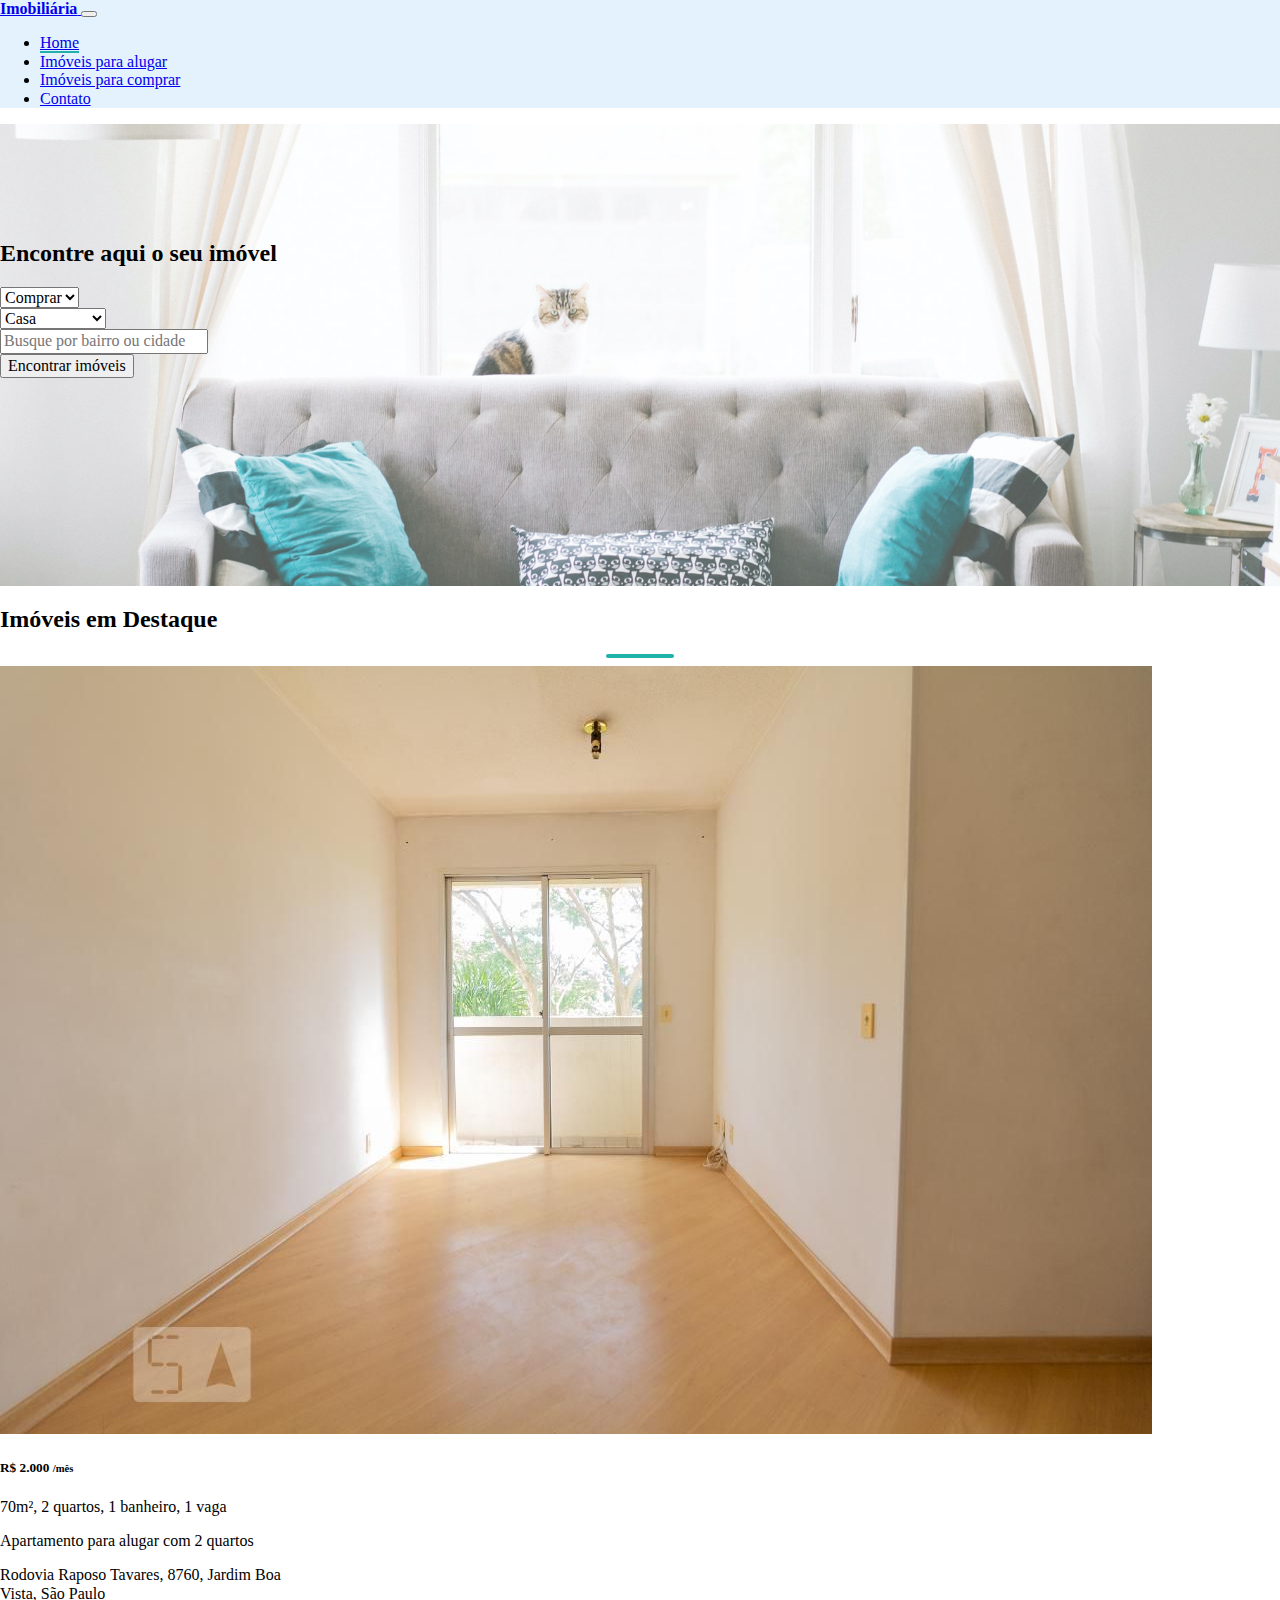
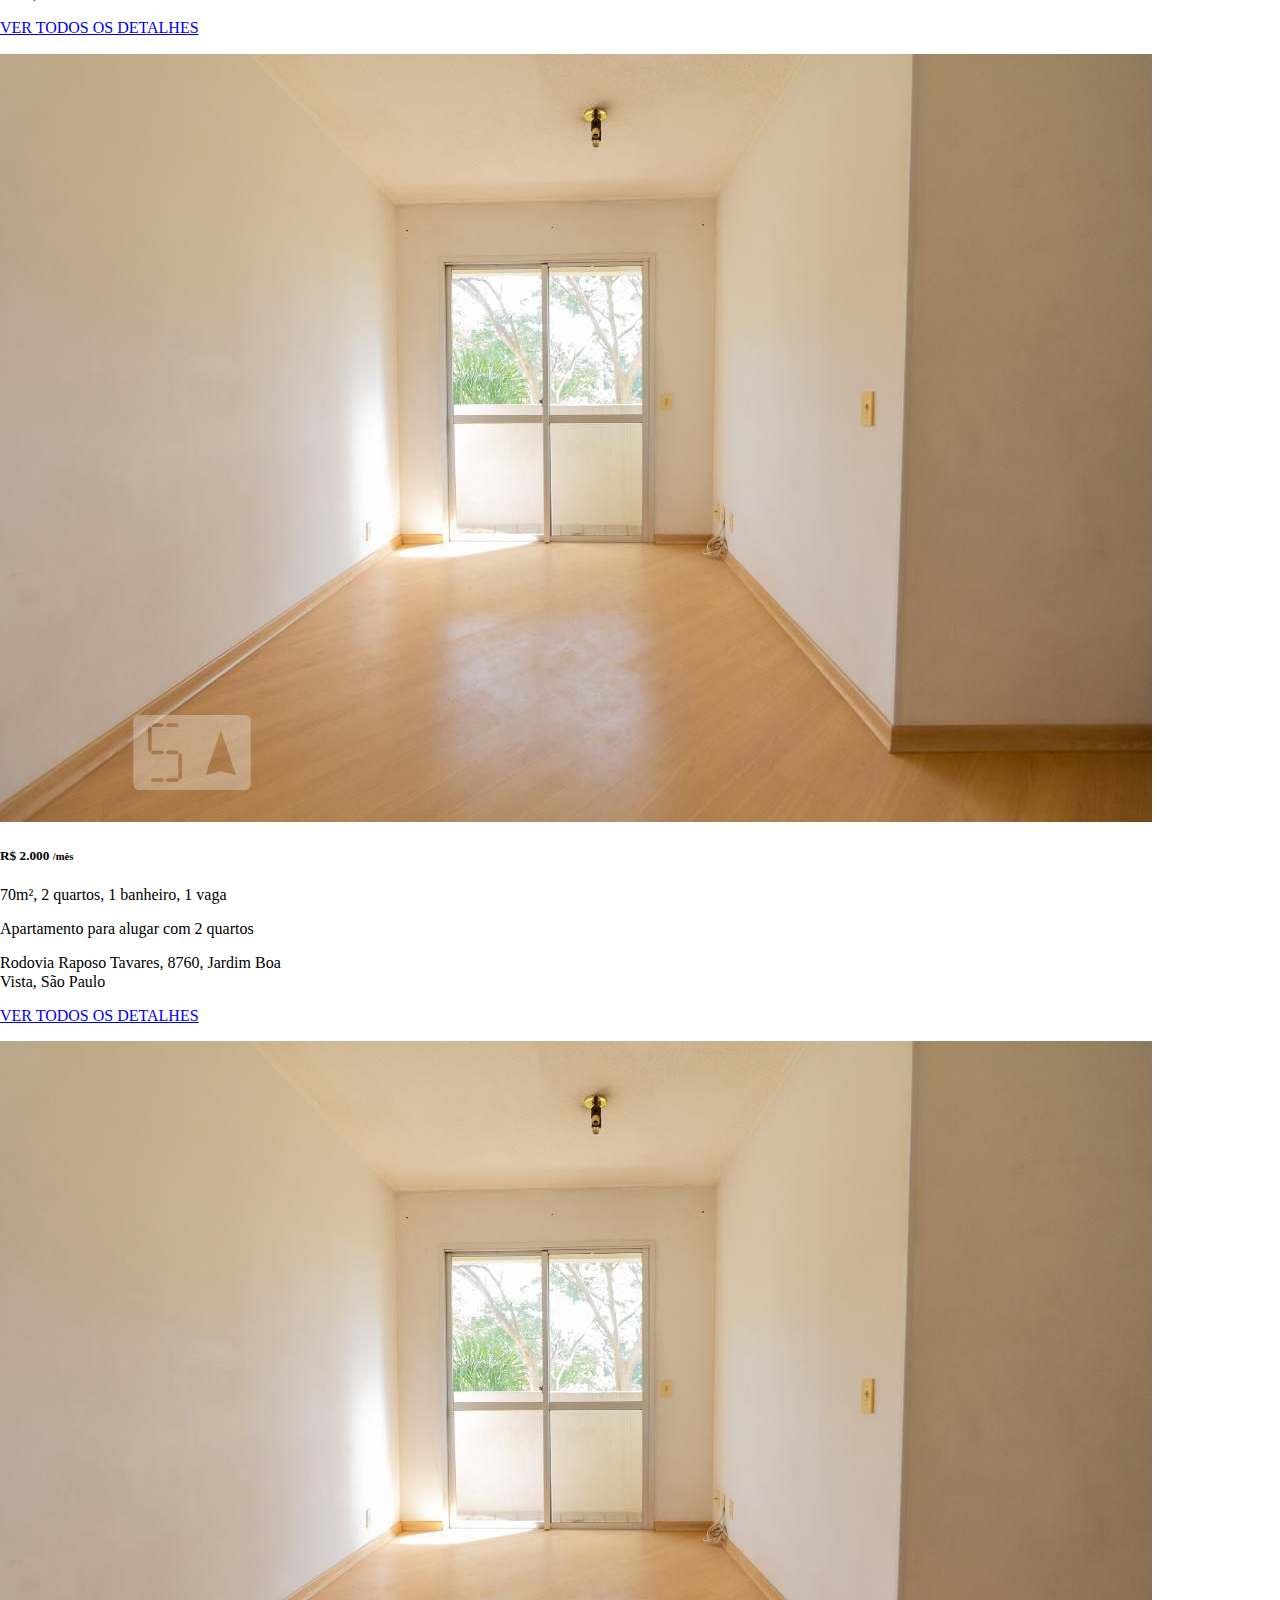
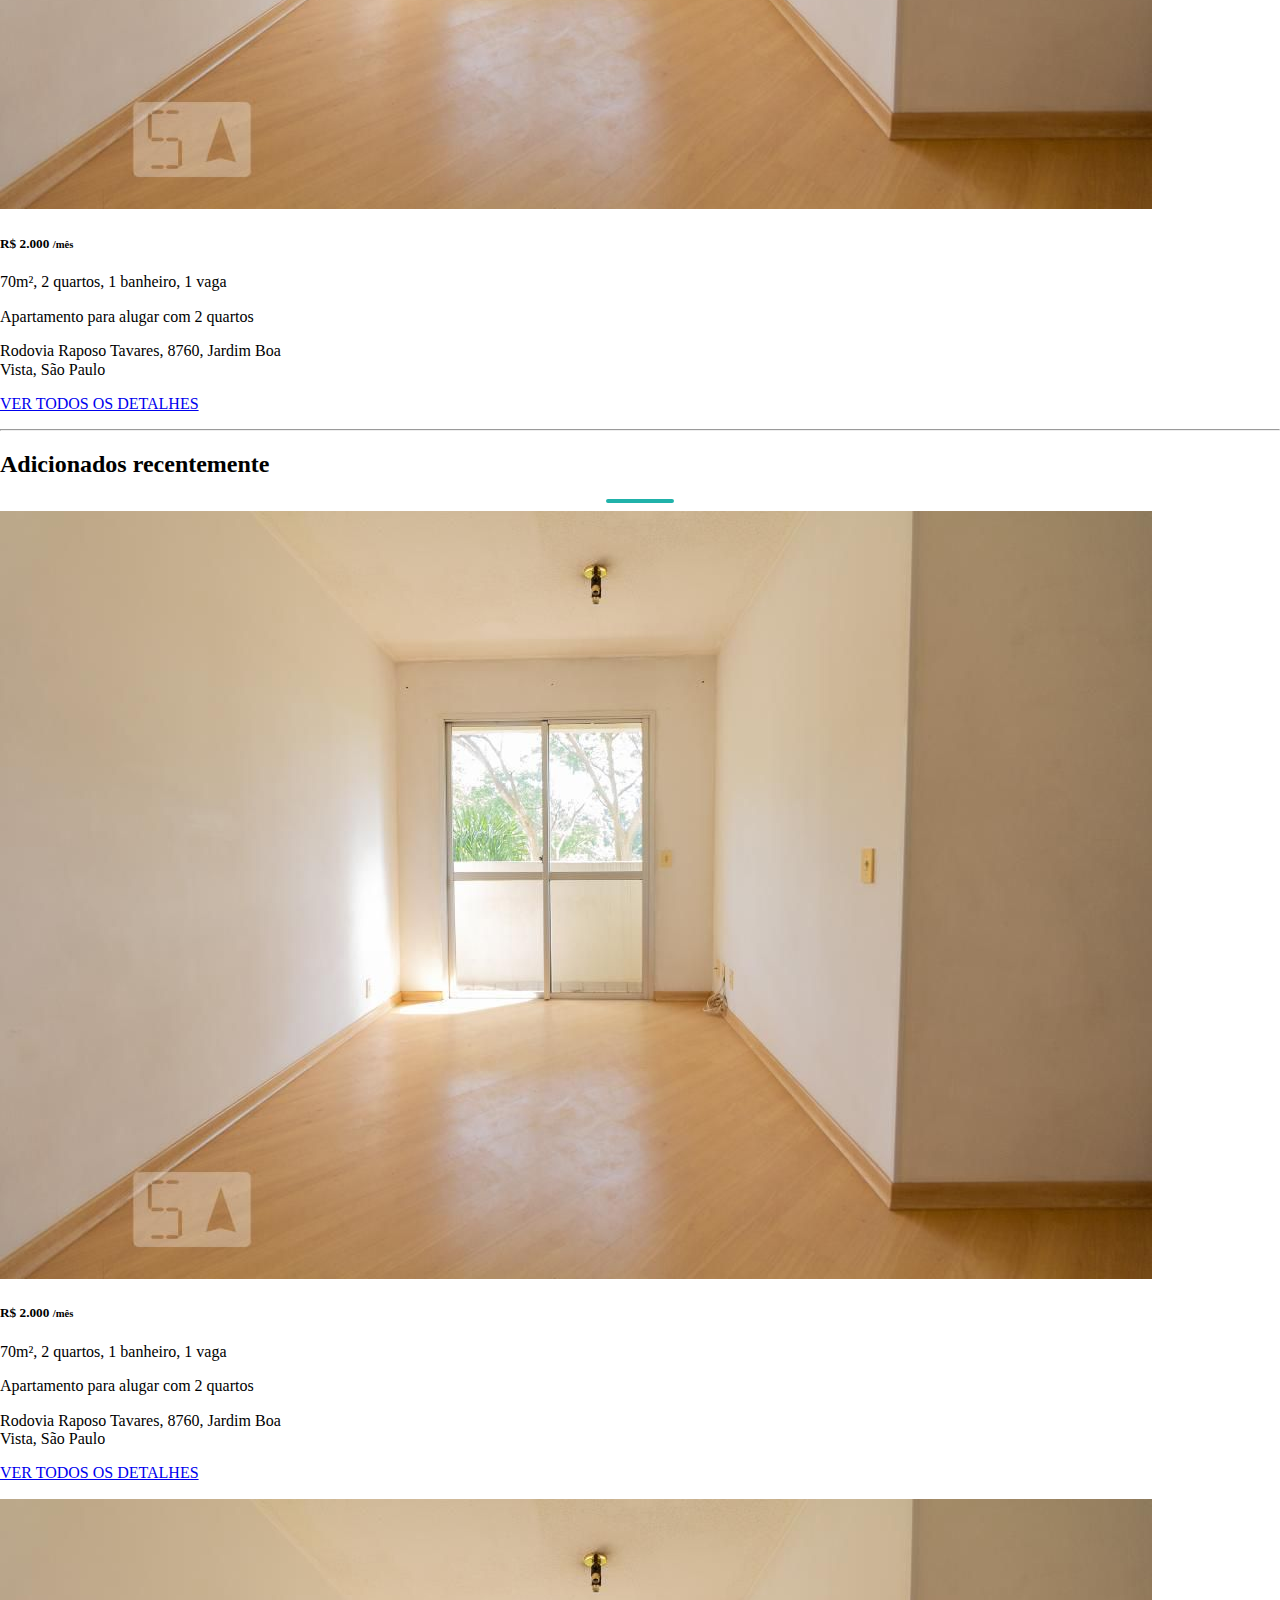
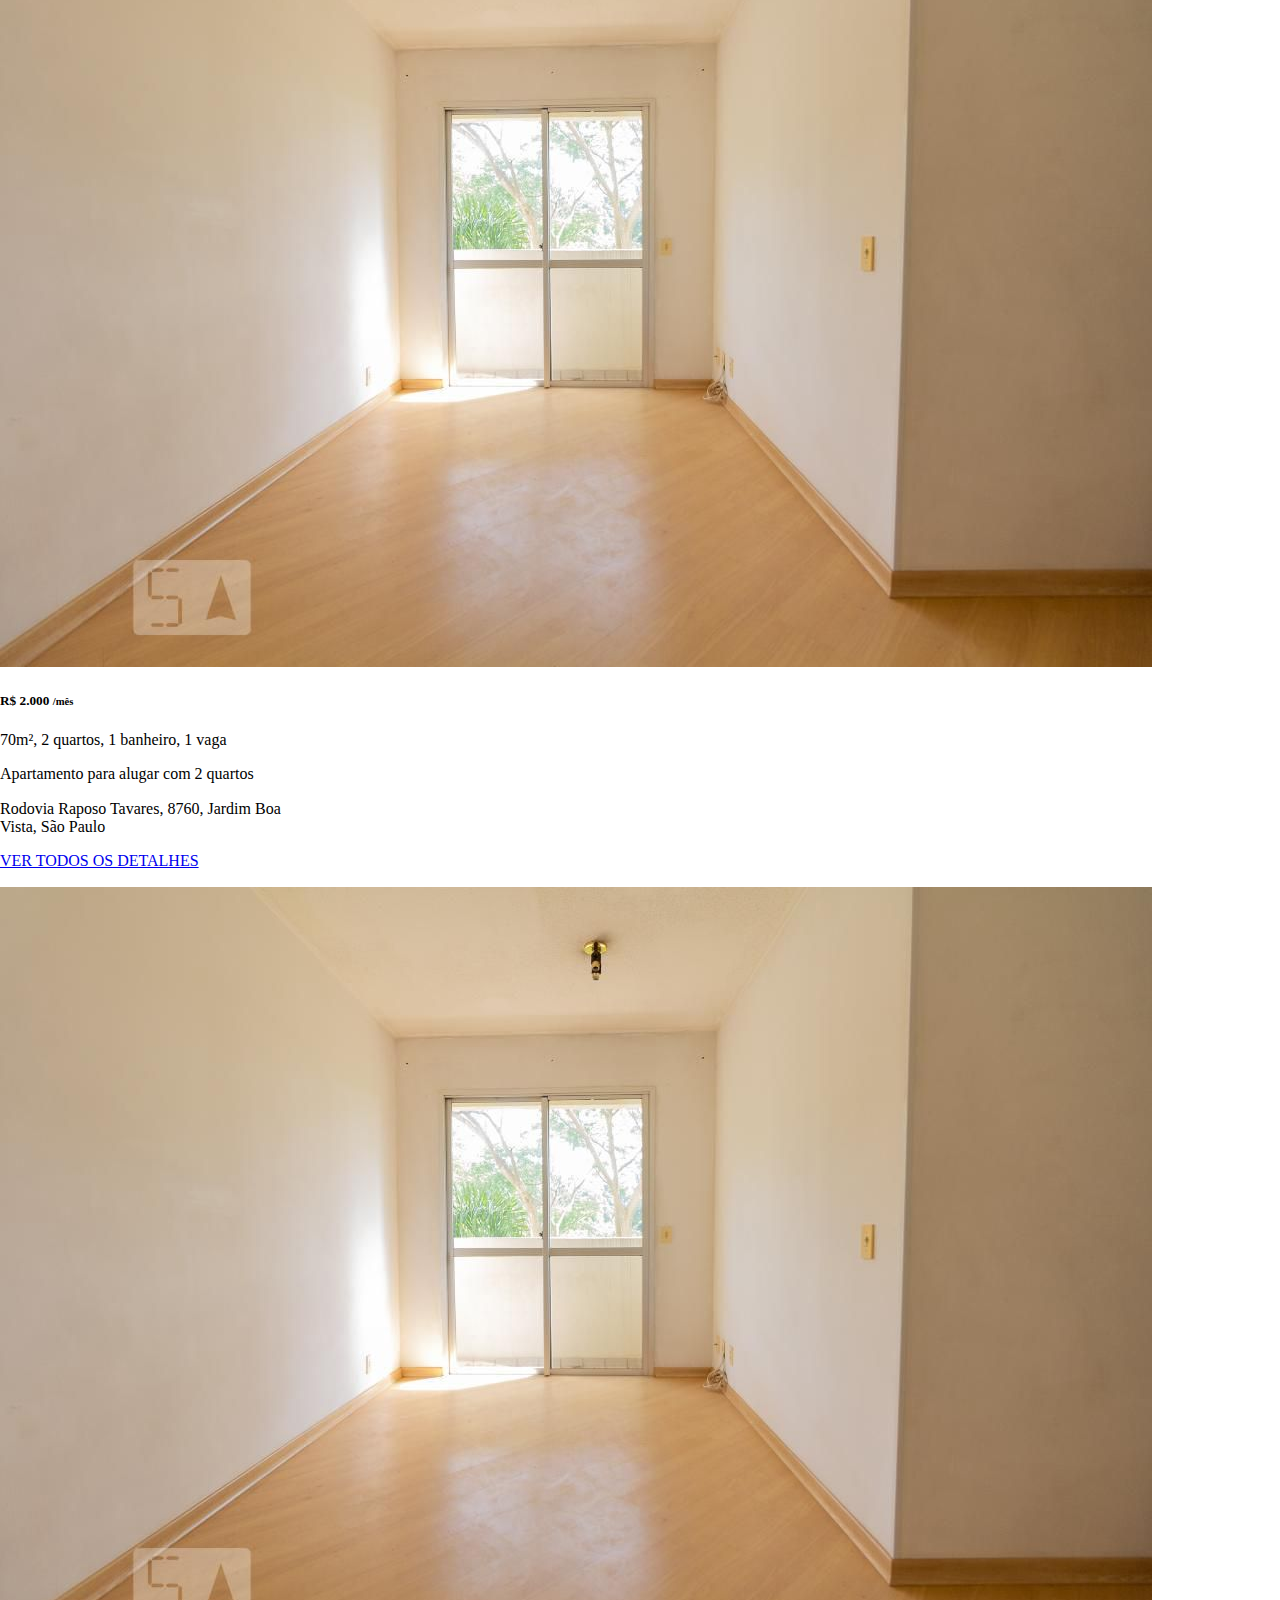
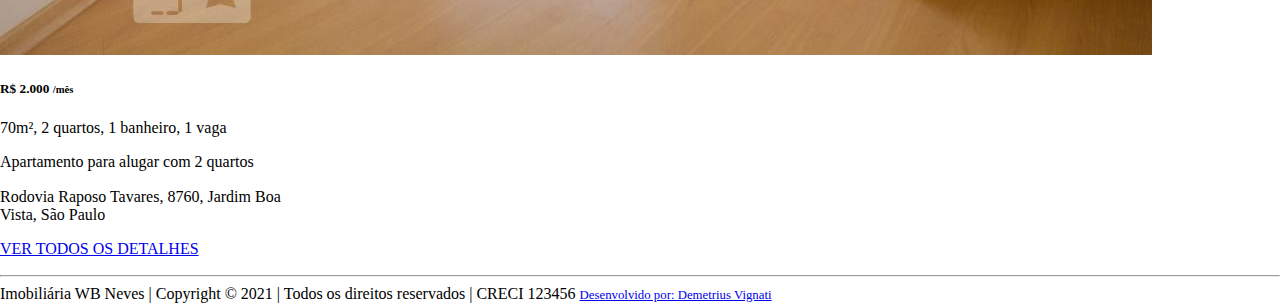
==== commit 5125bc4b: "Arrumei a responsividade" ====
--- a/index.html
+++ b/index.html
@@ -4,6 +4,9 @@
     <!-- Meta tags Obrigatórias -->
     <meta charset="utf-8">
     <meta name="viewport" content="width=device-width, initial-scale=1, shrink-to-fit=no">
+
+    <!-- Normalize CSS -->
+    <link rel="stylesheet" href="css/normalize.css">
 
     <!-- Bootstrap CSS -->
     <link rel="stylesheet" href="https://stackpath.bootstrapcdn.com/bootstrap/4.1.3/css/bootstrap.min.css" integrity="sha384-MCw98/SFnGE8fJT3GXwEOngsV7Zt27NXFoaoApmYm81iuXoPkFOJwJ8ERdknLPMO" crossorigin="anonymous">
@@ -50,18 +53,18 @@
       <!-- Main jumbotron for a primary marketing message or call to action -->
       <div class="jumbotron parallax">
         <div class="container text-dark text-center">
-          <h1 class="display-5">Encontre aqui o seu imóvel</h1>
+          <h2 class="responsive-h1">Encontre aqui o seu imóvel</h2>
           
           <form class="container">
             <div class="form-row">
-              <div class="col">
-                <select id="inputState" class="form-control form-control-lg">
+              <div class="col-md-2 responsive-mb-2">
+                <select id="inputState" class="form-control form-control-lg responsive-control-md">
                   <option selected>Comprar</option>
                   <option>Alugar</option>
                 </select>
               </div>
-              <div class="col">
-                <select id="inputState" class="form-control form-control-lg">
+              <div class="col-md-2 responsive-mb-2">
+                <select id="inputState" class="form-control form-control-lg responsive-control-md">
                   <option selected>Casa</option>
                   <option>Apartamento</option>
                   <option>Chácara</option>
@@ -69,12 +72,12 @@
                   <option>Terreno</option>
                 </select>
               </div>
-              <div class="col-5">
-                <input type="text" class="form-control form-control-lg" id="inputAddress" placeholder="Busque por bairro ou cidade">
+              <div class="col-md-5 responsive-mb-2">
+                <input type="text" class="form-control form-control-lg responsive-control-md" id="inputAddress" placeholder="Busque por bairro ou cidade">
                 
               </div>
-              <div class="col">
-                <button type="button" class="btn btn-primary btn-lg" onclick="location.href='contato.html';">Encontrar imóveis</button>
+              <div class="col-md-3">
+                <button type="button" class="btn btn-primary btn-lg" onclick="location.href='pesquisa.html';">Encontrar imóveis</button>
               </div>
             </div>
           </form>
@@ -162,7 +165,7 @@
                 <div class="card-footer">
                   <p><a href="imovel1.html">VER TODOS OS DETALHES</a></p>
                 </div>
-              </div>
+            </div>
           </div>
           <div class="col-md-4">
             <div class="card card-hover h-100">
--- a/css/style.css
+++ b/css/style.css
@@ -69,35 +69,99 @@
     height: 450px;
 }
 
+
+/* Dispositivos extra small (telefones em modo retrato, com menos de 576px)*/
 @media (max-width: 575.98px) {
-    iframe{
-      width: 100%;
-      height: 450px;
-    }
-}
-  
-  
-@media (min-width: 576px) {
-    iframe{
-        width: 100%;
-        height: 450px;
-      }
-}
-  
-@media (min-width: 768px) {
     iframe{
         width: 100%;
         height: 450px;
     }
+
+    .responsive-mb-2{
+        margin-bottom: 5px;
+    }
+
+    .responsive-control-md{
+        height: calc(1.8125rem + 2px);
+        padding: 0.25rem 0.5rem;
+        font-size: 0.875rem;
+        line-height: 1.5;
+        border-radius: 0.2rem;
+    }
+    .responsive-h1{
+        font-size: 1.50rem;
+    }
+
+    .responsive-img {
+        width: 100%;
+        height: 200px;
+    }
 }
 
-@media (max-width:768px) {
-
-}
-  
-@media (min-width: 992px) {
+/* Dispositivos small (telefones em modo paisagem, com 576px ou mais)*/
+@media (min-width: 576px) and (max-width: 767.98px) {
     iframe{
         width: 100%;
         height: 450px;
-    }  
+    }
+
+    .responsive-mb-2{
+        margin-bottom: 5px;
+    }
+
+    .responsive-control-md{
+        height: calc(1.8125rem + 2px);
+        padding: 0.25rem 0.5rem;
+        font-size: 0.875rem;
+        line-height: 1.5;
+        border-radius: 0.2rem;
+    }
+
+    .responsive-h1{
+        font-size: 1.50rem;
+    }
+
+    .responsive-img {
+        width: 100%;
+        height: 200px;
+    }
+}
+
+/* Dispositivos médios (tablets com 768px ou mais)*/
+@media (min-width: 768px) and (max-width: 991.98px) {
+    iframe{
+        width: 100%;
+        height: 450px;
+    }
+
+    .responsive-mb-2{
+        margin-bottom: 5px;
+    }
+
+    .responsive-img {
+        width: 100%;
+        height: 200px;
+    }
+
+}
+
+/* Dispositivos large (desktops com 992px ou mais)*/
+@media (min-width: 992px) and (max-width: 1199.98px) {
+    iframe{
+        width: 100%;
+        height: 450px;
+    }
+
+    .responsive-img {
+        width: 90%;
+        height: 250px;
+    }
+}
+
+/* Dispositivos extra large (desktops grandes com 1200px ou mais)*/
+@media (min-width: 1200px) { 
+    .responsive-img {
+        width: 90%;
+        height: 250px;
+    }
 }